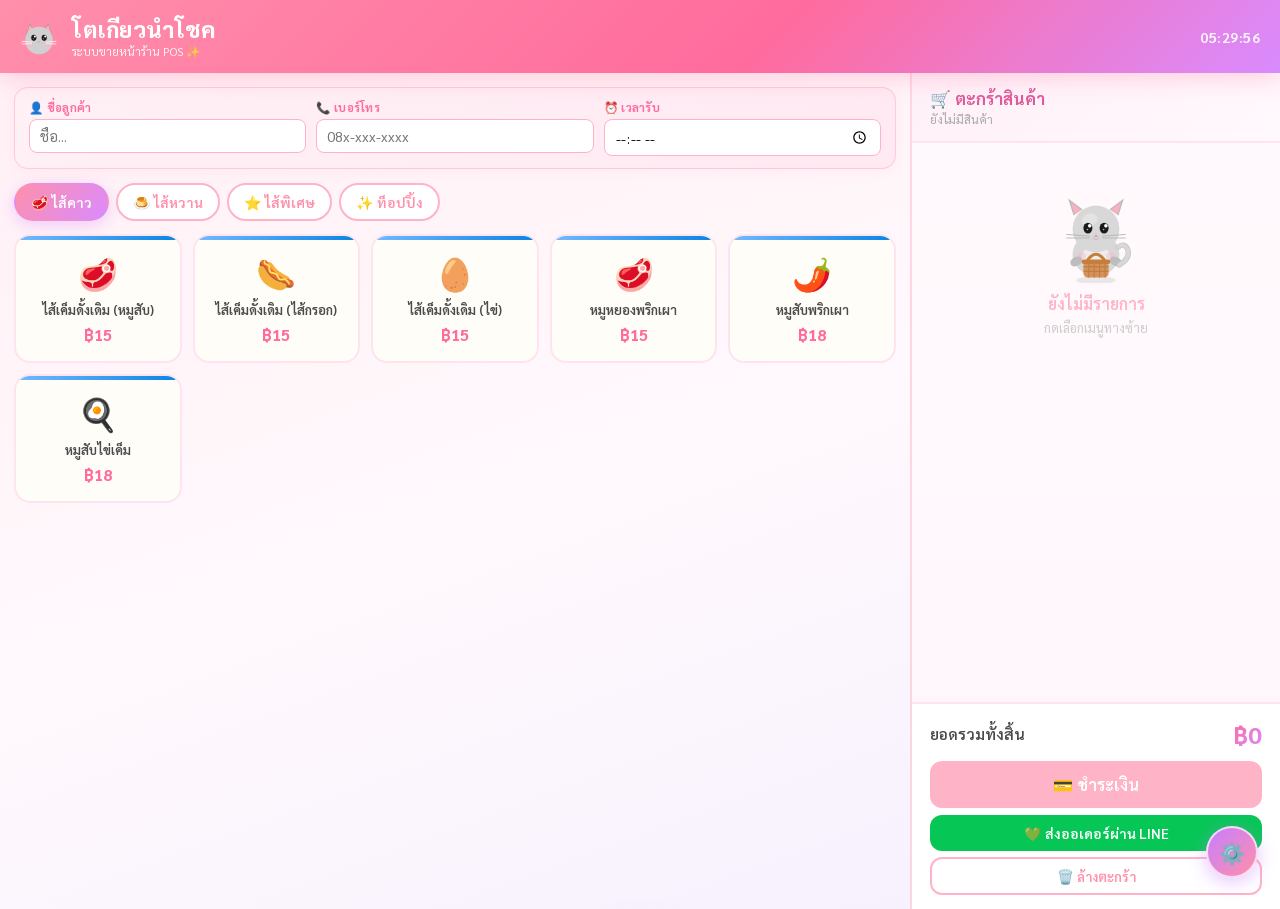
==== Pos Tokyo numchok/index.html @ 5941e750 "Add files via upload" ====
<!DOCTYPE html>
<html lang="th">
<head>
  <meta charset="UTF-8">
  <meta name="viewport" content="width=device-width, initial-scale=1.0">
  <title>โตเกียวนำโชค — หน้าขาย</title>
  <link rel="stylesheet" href="style.css">
  <style>
    /* ── POS-page extras ─────────────────────────── */
    body {
      background: linear-gradient(160deg,#FFF0F5 0%,#FFF8FC 50%,#F5F0FF 100%);
    }

    /* Header gradient */
    .header {
      background: linear-gradient(135deg,#FF8FAB 0%,#FF6B9D 60%,#D98BFF 100%);
      box-shadow: 0 4px 24px rgba(255,107,157,0.3);
    }

    /* Customer info card */
    .customer-info {
      background: linear-gradient(135deg,rgba(255,240,245,0.95),rgba(255,232,242,0.95));
      border: 1.5px solid rgba(255,179,198,0.6);
      box-shadow: 0 2px 14px rgba(255,143,171,0.1);
    }

    /* Category tabs */
    .tab-btn.active {
      background: linear-gradient(135deg,#FF8FAB,#D98BFF);
      box-shadow: 0 4px 16px rgba(217,139,255,0.4);
    }

    /* Menu card — uniform warm cream white */
    .menu-card { background: #FEFDF8 !important; }

    .menu-card:hover {
      box-shadow: 0 10px 32px rgba(255,107,157,0.22), 0 2px 8px rgba(217,139,255,0.15);
    }

    /* Glow pulse on card click — enhanced */
    @keyframes card-glow {
      0%   { box-shadow: 0 0 0 0 rgba(255,107,157,0.8), 0 0 0 0 rgba(217,139,255,0.5); transform:scale(1); }
      35%  { box-shadow: 0 0 0 10px rgba(255,107,157,0.2), 0 0 0 18px rgba(217,139,255,0.1); transform:scale(0.95); }
      70%  { box-shadow: 0 0 0 18px rgba(255,107,157,0), 0 0 0 28px rgba(217,139,255,0); transform:scale(1.02); }
      100% { box-shadow: 0 0 0 0 rgba(0,0,0,0); transform:scale(1); }
    }
    .menu-card.pulse { animation: card-glow 0.5s cubic-bezier(0.36,0.07,0.19,0.97); }

    /* Cart section */
    .cart-section {
      background: linear-gradient(180deg,#FFFAFD 0%,#FFF5FA 100%);
      border-left: 2px solid rgba(255,179,198,0.5);
    }
    .cart-header {
      background: linear-gradient(135deg,rgba(255,240,248,0.95),rgba(255,248,252,0.95));
    }
    .cart-header h2 { color: #E05A9A; }

    /* Cart items */
    .cart-item {
      background: linear-gradient(135deg,#FFFAFD,#FFF5FA);
      border-color: rgba(255,179,198,0.5);
      transition: transform 0.15s, box-shadow 0.15s;
    }
    .cart-item:hover {
      transform: translateX(3px);
      box-shadow: -3px 0 12px rgba(255,107,157,0.15);
    }

    /* Checkout button */
    .btn-checkout {
      background: linear-gradient(135deg,#FF8FAB,#FF6B9D,#D98BFF);
      background-size: 200% 200%;
      animation: gradient-shift 3s ease infinite;
    }
    @keyframes gradient-shift {
      0%,100% { background-position:0% 50%; }
      50%      { background-position:100% 50%; }
    }
    .btn-checkout:hover { animation: none; background: linear-gradient(135deg,#FF6B9D,#D98BFF); }

    /* Admin button — cute floating corner */
    .admin-corner-btn {
      position: fixed;
      bottom: 22px;
      right: 22px;
      width: 52px;
      height: 52px;
      border-radius: 50%;
      background: linear-gradient(135deg,#C77DFF,#FF8FAB);
      border: 2px solid rgba(255,255,255,0.7);
      color: white;
      font-size: 1.3rem;
      display: flex; align-items: center; justify-content: center;
      cursor: pointer;
      box-shadow: 0 4px 18px rgba(199,125,255,0.45);
      z-index: 300;
      text-decoration: none;
      transition: transform 0.2s, box-shadow 0.2s;
      animation: float-btn 3s ease-in-out infinite;
    }
    @keyframes float-btn {
      0%,100% { transform:translateY(0) scale(1); }
      50%      { transform:translateY(-5px) scale(1.04); }
    }
    .admin-corner-btn:hover {
      animation: none;
      transform: scale(1.15);
      box-shadow: 0 8px 28px rgba(199,125,255,0.6);
    }
    /* pulse ring on hover */
    .admin-corner-btn::after {
      content:'';
      position:absolute;
      inset:-4px;
      border-radius:50%;
      border:2px solid rgba(199,125,255,0.5);
      animation: ring-spin 2s linear infinite;
      opacity:0;
      transition:opacity 0.2s;
    }
    .admin-corner-btn:hover::after { opacity:1; }
    @keyframes ring-spin {
      from { transform:rotate(0deg) scale(1); opacity:0.7; }
      to   { transform:rotate(360deg) scale(1.15); opacity:0; }
    }

    /* Tooltip on admin btn */
    .admin-corner-btn .tooltip {
      position:absolute;
      right:60px;
      background:rgba(60,20,80,0.85);
      color:#fff;
      font-size:0.75rem;
      font-weight:600;
      padding:5px 11px;
      border-radius:10px;
      white-space:nowrap;
      opacity:0;
      pointer-events:none;
      transition:opacity 0.2s;
      font-family:'Sarabun',sans-serif;
    }
    .admin-corner-btn:hover .tooltip { opacity:1; }

    /* Qty btn pulse */
    @keyframes qty-pop {
      0%   { transform:scale(1); }
      40%  { transform:scale(1.3); box-shadow:0 0 0 6px rgba(255,107,157,0.25); }
      100% { transform:scale(1); box-shadow:none; }
    }
    .qty-btn:active { animation:qty-pop 0.3s ease; }

    /* Cart total glow */
    .cart-total-amount {
      background: linear-gradient(135deg,#FF6B9D,#D98BFF);
      -webkit-background-clip: text;
      -webkit-text-fill-color: transparent;
      background-clip: text;
    }

    /* Modal box enhanced */
    .modal-box {
      border: 1.5px solid rgba(255,179,198,0.4);
      box-shadow: 0 24px 80px rgba(255,107,157,0.2), 0 8px 24px rgba(217,139,255,0.15);
    }

    /* Toast enhanced */
    .toast {
      background: linear-gradient(135deg,#FF8FAB,#D98BFF);
      box-shadow: 0 8px 32px rgba(217,139,255,0.5);
    }

    /* Chip hover sparkle */
    .chip:hover { background: linear-gradient(135deg,#FFE4EF,#F0E0FF); }
    .chip.selected { background: linear-gradient(135deg,#FF8FAB,#D98BFF); }

    /* Scrollbar */
    ::-webkit-scrollbar-thumb { background: linear-gradient(180deg,#FFB3C6,#D4A0FF); }

    /* Section label decoration */
    .option-group-label { color: #C088D4; }
  </style>
</head>
<body>

<!-- ========== HEADER ========== -->
<header class="header">
  <div style="display:flex;align-items:center">
    <span class="header-logo" style="animation:spin-logo 8s linear infinite;display:inline-block;line-height:0"><svg viewBox="0 0 44 44" width="38" height="38" xmlns="http://www.w3.org/2000/svg"><polygon points="7,20 11,6 18,16" fill="#9E9E9E"/><polygon points="8,19 11,8 17,15" fill="#FFAEC0"/><polygon points="37,20 33,6 26,16" fill="#9E9E9E"/><polygon points="36,19 33,8 27,15" fill="#FFAEC0"/><circle cx="22" cy="26" r="16" fill="#D0D0D0"/><ellipse cx="11" cy="30" rx="4" ry="2.8" fill="#FFAEC0" opacity="0.6"/><ellipse cx="33" cy="30" rx="4" ry="2.8" fill="#FFAEC0" opacity="0.6"/><ellipse cx="16" cy="23" rx="3" ry="3.5" fill="#1A1A1A"/><circle cx="17.2" cy="21.5" r="1.2" fill="white"/><circle cx="15.5" cy="24" r="0.5" fill="white"/><ellipse cx="28" cy="23" rx="3" ry="3.5" fill="#1A1A1A"/><circle cx="29.2" cy="21.5" r="1.2" fill="white"/><circle cx="27.5" cy="24" r="0.5" fill="white"/><path d="M20.5,27 L22,29 L23.5,27 Z" fill="#FF8FAB"/><path d="M20,29.2 Q22,31.5 24,29.2" stroke="#ccc" stroke-width="0.9" fill="none" stroke-linecap="round"/><line x1="2" y1="27" x2="14" y2="28" stroke="rgba(255,255,255,0.85)" stroke-width="1"/><line x1="2" y1="30" x2="14" y2="30" stroke="rgba(255,255,255,0.85)" stroke-width="1"/><line x1="30" y1="28" x2="42" y2="27" stroke="rgba(255,255,255,0.85)" stroke-width="1"/><line x1="30" y1="30" x2="42" y2="30" stroke="rgba(255,255,255,0.85)" stroke-width="1"/></svg></span>
    <div style="margin-left:4px">
      <h1>โตเกียวนำโชค</h1>
      <div class="header-sub">ระบบขายหน้าร้าน POS ✨</div>
    </div>
  </div>
  <div id="clockDisplay" style="font-size:0.88rem;font-weight:700;opacity:0.92;letter-spacing:0.5px"></div>
</header>

<style>
@keyframes spin-logo{from{transform:rotate(0deg)}to{transform:rotate(360deg)}}
</style>

<!-- ========== MAIN LAYOUT ========== -->
<div class="pos-container">

  <!-- LEFT: MENU -->
  <div class="menu-section">

    <!-- ข้อมูลลูกค้า -->
    <div class="customer-info">
      <div class="info-field">
        <label>👤 ชื่อลูกค้า</label>
        <input type="text" id="custName" placeholder="ชื่อ...">
      </div>
      <div class="info-field">
        <label>📞 เบอร์โทร</label>
        <input type="tel" id="custPhone" placeholder="08x-xxx-xxxx">
      </div>
      <div class="info-field">
        <label>⏰ เวลารับ</label>
        <input type="time" id="custTime">
      </div>
    </div>

    <!-- แท็บหมวดหมู่ -->
    <div class="category-tabs">
      <button class="tab-btn active" onclick="switchCat(this,'savory')">🥩 ไส้คาว</button>
      <button class="tab-btn"       onclick="switchCat(this,'sweet')">🍮 ไส้หวาน</button>
      <button class="tab-btn"       onclick="switchCat(this,'special')">⭐ ไส้พิเศษ</button>
      <button class="tab-btn"       onclick="switchCat(this,'topping')">✨ ท็อปปิ้ง</button>
    </div>

    <!-- กริดเมนู -->
    <div class="menu-grid" id="menuGrid"></div>
  </div>

  <!-- RIGHT: CART -->
  <div class="cart-section">
    <div class="cart-header">
      <h2>🛒 ตะกร้าสินค้า</h2>
      <div class="cart-count" id="cartCount">ยังไม่มีสินค้า</div>
    </div>
    <div class="cart-items" id="cartItems">
      <div class="empty-cart">
        <div class="empty-cart-icon" style="animation:bounce-empty 2s ease-in-out infinite;line-height:0;display:inline-block"><svg viewBox="0 0 90 100" width="82" height="90" xmlns="http://www.w3.org/2000/svg"><ellipse cx="45" cy="97" rx="22" ry="4.5" fill="rgba(0,0,0,0.08)"/><ellipse cx="45" cy="68" rx="26" ry="24" fill="#D8D8D8"/><ellipse cx="45" cy="72" rx="16" ry="14" fill="#EDEDED"/><ellipse cx="29" cy="70" rx="5" ry="3.5" fill="#FFB3C6" opacity="0.45"/><ellipse cx="61" cy="70" rx="5" ry="3.5" fill="#FFB3C6" opacity="0.45"/><circle cx="45" cy="40" r="26" fill="#D8D8D8"/><ellipse cx="38" cy="30" rx="9" ry="7" fill="rgba(255,255,255,0.28)" transform="rotate(-20 38 30)"/><polygon points="20,25 14,6 30,18" fill="#BDBDBD"/><polygon points="21,23 17,10 28,19" fill="#FFAEC0"/><polygon points="70,25 76,6 60,18" fill="#BDBDBD"/><polygon points="69,23 73,10 62,19" fill="#FFAEC0"/><ellipse cx="36" cy="39" rx="5" ry="6" fill="#1A1A1A"/><ellipse cx="54" cy="39" rx="5" ry="6" fill="#1A1A1A"/><circle cx="38" cy="36.5" r="2" fill="white"/><circle cx="56" cy="36.5" r="2" fill="white"/><circle cx="35.5" cy="40.5" r="0.9" fill="rgba(255,255,255,0.7)"/><circle cx="53.5" cy="40.5" r="0.9" fill="rgba(255,255,255,0.7)"/><polygon points="45,46 42.5,49 47.5,49" fill="#FF8FAB"/><path d="M42,50 Q45,53.5 48,50" stroke="#BDBDBD" stroke-width="1.2" fill="none" stroke-linecap="round"/><line x1="12" y1="46" x2="38" y2="48" stroke="rgba(180,180,180,0.9)" stroke-width="1.1"/><line x1="12" y1="50" x2="38" y2="50" stroke="rgba(180,180,180,0.9)" stroke-width="1.1"/><line x1="78" y1="46" x2="52" y2="48" stroke="rgba(180,180,180,0.9)" stroke-width="1.1"/><line x1="78" y1="50" x2="52" y2="50" stroke="rgba(180,180,180,0.9)" stroke-width="1.1"/><ellipse cx="23" cy="76" rx="7" ry="5" fill="#BDBDBD" transform="rotate(-30 23 76)"/><ellipse cx="67" cy="76" rx="7" ry="5" fill="#BDBDBD" transform="rotate(30 67 76)"/><rect x="31" y="76" width="28" height="18" rx="5" fill="#D4915A"/><line x1="31" y1="82" x2="59" y2="82" stroke="#BF7A3E" stroke-width="1.2"/><line x1="31" y1="87" x2="59" y2="87" stroke="#BF7A3E" stroke-width="1.2"/><line x1="37" y1="76" x2="37" y2="94" stroke="#BF7A3E" stroke-width="1"/><line x1="43" y1="76" x2="43" y2="94" stroke="#BF7A3E" stroke-width="1"/><line x1="49" y1="76" x2="49" y2="94" stroke="#BF7A3E" stroke-width="1"/><line x1="55" y1="76" x2="55" y2="94" stroke="#BF7A3E" stroke-width="1"/><rect x="29" y="74" width="32" height="5" rx="2.5" fill="#C4803A"/><path d="M36,74 Q45,62 54,74" stroke="#C4803A" stroke-width="3.5" fill="none" stroke-linecap="round"/><path d="M71,80 Q84,72 80,62 Q76,55 70,60" stroke="#C8C8C8" stroke-width="6" fill="none" stroke-linecap="round"/><path d="M71,80 Q84,72 80,62 Q76,55 70,60" stroke="#D8D8D8" stroke-width="4" fill="none" stroke-linecap="round"/></svg></div>
        <div style="font-weight:600">ยังไม่มีรายการ</div>
        <div style="font-size:0.8rem;margin-top:5px;color:#ccc">กดเลือกเมนูทางซ้าย</div>
      </div>
    </div>
    <div class="cart-footer">
      <div class="cart-total">
        <span class="cart-total-label">ยอดรวมทั้งสิ้น</span>
        <span class="cart-total-amount" id="cartTotal">฿0</span>
      </div>
      <button class="btn-checkout" id="btnCheckout" onclick="openCheckout()" disabled>
        💳 ชำระเงิน
      </button>
      <button class="btn-line" onclick="sendLine()">💚 ส่งออเดอร์ผ่าน LINE</button>
      <button class="btn-clear" onclick="clearCart()">🗑️ ล้างตะกร้า</button>
    </div>
  </div>
</div>

<style>
@keyframes bounce-empty{0%,100%{transform:translateY(0)}50%{transform:translateY(-8px)}}
</style>

<!-- ========== ปุ่ม Admin มุมขวาล่าง ========== -->
<a href="login.html" class="admin-corner-btn" title="เข้าสู่ระบบผู้ดูแล">
  <span class="tooltip">⚙️ Admin</span>
  ⚙️
</a>

<!-- ========== MODAL: ตัวเลือกเมนู ========== -->
<div class="modal-overlay" id="itemModal" style="display:none" onclick="if(event.target===this)closeItemModal()">
  <div class="modal-box">
    <div class="modal-title" id="mTitle">เลือกตัวเลือก</div>
    <div class="modal-price-tag" id="mBasePrice" style="background:linear-gradient(135deg,#FF6B9D,#D98BFF);-webkit-background-clip:text;-webkit-text-fill-color:transparent;background-clip:text">฿0</div>

    <div id="mSpecific"></div>

    <hr class="modal-divider">

    <!-- ท็อปปิ้ง -->
    <div class="option-group">
      <div class="option-group-label">✨ เพิ่มท็อปปิ้ง (+ราคา)</div>
      <div class="option-chips" id="mToppings"></div>
    </div>

    <hr class="modal-divider">

    <!-- ซอส -->
    <div class="option-group">
      <div class="option-group-label">🍶 ซอส</div>
      <div class="option-chips">
        <button class="chip" id="sc_none"      onclick="setSauce('none')">ไม่ใส่ซอส</button>
        <button class="chip" id="sc_พริก"      onclick="toggleSauce('พริก')">🌶️ พริก</button>
        <button class="chip" id="sc_มะเขือเทศ" onclick="toggleSauce('มะเขือเทศ')">🍅 มะเขือเทศ</button>
        <button class="chip" id="sc_มายองเนส"  onclick="toggleSauce('มายองเนส')">🥚 มายองเนส</button>
      </div>
    </div>

    <hr class="modal-divider">

    <!-- พริกไทย -->
    <div class="option-group">
      <div class="option-group-label">🌶️ พริกไทย</div>
      <div class="option-chips">
        <button class="chip selected" id="pp_0" onclick="setPepper(0)">ไม่ใส่</button>
        <button class="chip" id="pp_1" onclick="setPepper(1)">เผ็ดน้อย 🐣</button>
        <button class="chip" id="pp_2" onclick="setPepper(2)">ปกติ ชิวๆ 😎</button>
        <button class="chip" id="pp_3" onclick="setPepper(3)">เผ็ดมาก 🔥</button>
      </div>
    </div>

    <hr class="modal-divider">

    <!-- ซอสแม็กกี้ -->
    <div class="option-group">
      <div class="option-group-label">🧂 ซอสแม็กกี้</div>
      <div class="option-chips">
        <button class="chip selected" id="mg_0" onclick="setMaggi(0)">ไม่ใส่</button>
        <button class="chip" id="mg_1" onclick="setMaggi(1)">กรุ๊บกริ๊บ 🤏</button>
        <button class="chip" id="mg_2" onclick="setMaggi(2)">ปกติดั้งเดิม 👍</button>
        <button class="chip" id="mg_3" onclick="setMaggi(3)">เค็มสุดขีด 💀</button>
      </div>
    </div>

    <hr class="modal-divider">

    <!-- จำนวน -->
    <div class="option-group">
      <div class="option-group-label" id="mQtyLabel">📦 จำนวน</div>
      <div class="modal-qty-row">
        <button class="modal-qty-btn" onclick="changeQty(-1)">−</button>
        <span class="modal-qty-num" id="mQty">1</span>
        <button class="modal-qty-btn" onclick="changeQty(1)">+</button>
      </div>
    </div>

    <div class="modal-subtotal">รวม: <span id="mSubtotal">฿0</span></div>

    <button class="btn-modal-add" onclick="confirmAdd()">🛒 เพิ่มลงตะกร้า</button>
    <button class="btn-modal-cancel" onclick="closeItemModal()">ยกเลิก</button>
  </div>
</div>

<!-- ========== MODAL: ชำระเงิน ========== -->
<div class="modal-overlay" id="checkoutModal" style="display:none" onclick="if(event.target===this)closeCheckout()">
  <div class="modal-box">
    <div class="modal-title">💳 ชำระเงิน</div>
    <div class="checkout-summary" id="ckSummary"></div>
    <div class="checkout-total-row">
      <span>ยอดรวมทั้งสิ้น</span>
      <span id="ckTotal" style="background:linear-gradient(135deg,#FF6B9D,#D98BFF);-webkit-background-clip:text;-webkit-text-fill-color:transparent;background-clip:text">฿0</span>
    </div>
    <div class="payment-group">
      <label>รับเงินมา (บาท)</label>
      <input class="payment-input" type="number" id="payAmt" placeholder="0.00" oninput="calcChange()" min="0" step="1">
    </div>
    <div class="change-box" id="changeBox" style="display:none">
      <div class="change-label">เงินทอน</div>
      <div class="change-amount" id="changeAmt">฿0</div>
    </div>
    <button class="btn-modal-add" onclick="confirmPay()">✅ ยืนยันชำระเงิน</button>
    <button class="btn-modal-cancel" onclick="closeCheckout()">ยกเลิก</button>
  </div>
</div>

<!-- ========== MODAL: ใบเสร็จ ========== -->
<div class="modal-overlay" id="receiptModal" style="display:none">
  <div class="modal-box">
    <div class="modal-title">🧾 ใบเสร็จรับเงิน</div>
    <div class="receipt" id="receiptBody"></div>
    <button class="btn-modal-add" onclick="closeReceipt()" style="margin-top:16px">✅ เสร็จสิ้น (เปิดออเดอร์ใหม่)</button>
  </div>
</div>

<!-- TOAST -->
<div class="toast" id="toast"></div>

<!-- ========== JAVASCRIPT ========== -->
<script>
// ─── DATA ─────────────────────────────────────────────────────────────────────
const DEFAULT_MENU = [
  {id:'s1',  name:'ไส้เค็มดั้งเดิม (หมูสับ)',        price:15, cat:'savory',  emoji:'🥩'},
  {id:'s2',  name:'ไส้เค็มดั้งเดิม (ไส้กรอก)',       price:15, cat:'savory',  emoji:'🌭'},
  {id:'s3',  name:'ไส้เค็มดั้งเดิม (ไข่)',            price:15, cat:'savory',  emoji:'🥚'},
  {id:'s4',  name:'หมูหยองพริกเผา',                   price:15, cat:'savory',  emoji:'🥩'},
  {id:'s5',  name:'หมูสับพริกเผา',                    price:18, cat:'savory',  emoji:'🌶️'},
  {id:'s6',  name:'หมูสับไข่เค็ม',                    price:18, cat:'savory',  emoji:'🍳'},
  {id:'sw1', name:'ครีมคัสตาร์ด',                     price:15, cat:'sweet',   emoji:'🍮'},
  {id:'sw2', name:'สังขยาใบเตย',                      price:15, cat:'sweet',   emoji:'🟢'},
  {id:'sw3', name:'ชาไทย',                            price:15, cat:'sweet',   emoji:'🧡'},
  {id:'sw4', name:'ชาเขียว',                          price:15, cat:'sweet',   emoji:'🍵'},
  {id:'sw5', name:'เผือก',                            price:15, cat:'sweet',   emoji:'💜'},
  {id:'sw6', name:'ฝอยทอง (เพชรบุรี)',                price:15, cat:'sweet',   emoji:'✨'},
  {id:'sw7', name:'แป้งหยอด (มินิแพนเค้ก)',           price:2,  cat:'sweet',   emoji:'🥞', opt:'milk', perUnit:true, unit:'ชิ้น'},
  {id:'sw8', name:'เนยนม (1ชุด 3แผ่น)',               price:20, cat:'sweet',   emoji:'🧈'},
  {id:'sw9', name:'เนยกระเทียม (1ชุด 3แผ่น)',        price:20, cat:'sweet',   emoji:'🧄'},
  {id:'sp1', name:'นูเทลล่า',                         price:18, cat:'special', emoji:'🍫', opt:'choco'},
  {id:'sp2', name:'นูเทลล่า+กล้วยหอม',               price:23, cat:'special', emoji:'🍌', opt:'choco'},
  {id:'sp3', name:'นูเทลล่า+มาร์เมลโลว์ (เบิร์นไฟ)', price:28, cat:'special', emoji:'🔥', opt:'choco'},
  {id:'sp4', name:'ปูอัด+ซอสไข่กุ้ง',                price:25, cat:'special', emoji:'🦀'},
  {id:'sp5', name:'ปูอัด+แฮม+ซอสไข่กุ้ง',            price:30, cat:'special', emoji:'🦀'},
  {id:'sp6', name:'แฮมชีส',                           price:25, cat:'special', emoji:'🧀', opt:'sauce_opt'},
  {id:'sp7', name:'พิซซ่า',                           price:30, cat:'special', emoji:'🍕', opt:'sauce_opt'},
  {id:'sp8', name:'ผักโขม',                           price:20, cat:'special', emoji:'🥬'},
  {id:'sp9', name:'ผักโขม+ปูอัด+แฮม',                price:30, cat:'special', emoji:'🥬'},
  {id:'sp10',name:'ผักโขม+ชีส (เบิร์นไฟ)',            price:30, cat:'special', emoji:'🔥'},
];

const DEFAULT_TOPPINGS = [
  {id:'t1', name:'ข้าวโพด',             price:5,  emoji:'🌽'},
  {id:'t2', name:'ฝอยทอง',              price:5,  emoji:'✨'},
  {id:'t3', name:'เยลลี่',              price:5,  emoji:'🍬'},
  {id:'t4', name:'ถั่วแดง',             price:10, emoji:'🫘'},
  {id:'t5', name:'อัลมอนด์',           price:10, emoji:'🌰'},
  {id:'t6', name:'เม็ดมะม่วงหินพานต์', price:10, emoji:'🥜'},
];
let TOPPINGS = [];
function loadToppings() {
  const raw = localStorage.getItem('tokyo_toppings');
  TOPPINGS = raw ? JSON.parse(raw) : [...DEFAULT_TOPPINGS];
  if (!raw) localStorage.setItem('tokyo_toppings', JSON.stringify(TOPPINGS));
}

const PEPPER_LABELS = ['ไม่ใส่','เผ็ดน้อย เบบี๋','ปกติ ชิวๆ','เผ็ดมากฉุนขึ้นจมูก'];
const MAGGI_LABELS  = ['ไม่ใส่','เล็กน้อย กรุ๊บกริ๊บ','ปกติดั้งเดิม','เค็มสุดขีด'];

// ─── STATE ────────────────────────────────────────────────────────────────────
let menuItems  = [];
let cart       = [];
let currentCat = 'savory';
let M          = {};

// ─── STORAGE ─────────────────────────────────────────────────────────────────
function loadMenu() {
  const raw = localStorage.getItem('tokyo_menu');
  menuItems = raw ? JSON.parse(raw) : [...DEFAULT_MENU];
  if (!raw) localStorage.setItem('tokyo_menu', JSON.stringify(menuItems));
}
function getSales()     { return JSON.parse(localStorage.getItem('tokyo_sales') || '[]'); }
function pushSale(sale) { const s = getSales(); s.push(sale); localStorage.setItem('tokyo_sales', JSON.stringify(s)); }

// ─── CLOCK ────────────────────────────────────────────────────────────────────
function updateClock() {
  const now = new Date();
  document.getElementById('clockDisplay').textContent =
    now.toLocaleTimeString('th-TH', {hour:'2-digit', minute:'2-digit', second:'2-digit'});
}
setInterval(updateClock, 1000);
updateClock();

// ─── CATEGORY ────────────────────────────────────────────────────────────────
function switchCat(btn, cat) {
  document.querySelectorAll('.tab-btn').forEach(b => b.classList.remove('active'));
  btn.classList.add('active');
  currentCat = cat;
  renderMenu();
}

// ─── RENDER MENU ─────────────────────────────────────────────────────────────
function renderMenu() {
  const grid = document.getElementById('menuGrid');

  if (currentCat === 'topping') {
    grid.innerHTML = TOPPINGS.map(t => `
      <div class="menu-card topping" onclick="addToppingQuick('${t.id}',this)">
        <span class="card-emoji">${t.emoji}</span>
        <div class="card-name">${t.name}</div>
        <div class="card-price">+฿${t.price}</div>
      </div>`).join('');
    return;
  }

  const items = menuItems.filter(m => m.cat === currentCat);
  grid.innerHTML = items.length
    ? items.map(item => `
      <div class="menu-card ${item.cat}" onclick="openModal('${item.id}',this)">
        <span class="card-emoji">${item.emoji||'🍡'}</span>
        <div class="card-name">${item.name}</div>
        <div class="card-price">฿${item.price}${item.unit?'/'+item.unit:''}</div>
        ${item.opt?'<div class="card-hint">มีตัวเลือก ▼</div>':''}
      </div>`).join('')
    : '<div style="color:#ccc;text-align:center;padding:30px;grid-column:1/-1">ไม่มีเมนูในหมวดนี้</div>';
}

// ─── MODAL ───────────────────────────────────────────────────────────────────
function openModal(id, card) {
  const item = menuItems.find(m => m.id === id);
  if (!item) return;

  card.classList.add('pulse');
  setTimeout(() => card.classList.remove('pulse'), 500);

  M = { item, qty:1, specific:null, toppings:[], sauces:[], noSauce:false, pepper:0, maggi:0 };

  document.getElementById('mTitle').textContent     = item.emoji + ' ' + item.name;
  document.getElementById('mBasePrice').textContent = '฿' + item.price + (item.unit?'/'+item.unit:'');
  document.getElementById('mQtyLabel').textContent  = '📦 จำนวน' + (item.unit?' ('+item.unit+')':'');
  document.getElementById('mQty').textContent       = '1';

  buildSpecific(item);

  document.getElementById('mToppings').innerHTML = TOPPINGS.map(t =>
    `<button class="chip topping-chip" id="tp_${t.id}" onclick="toggleTopping('${t.id}')">
      ${t.emoji} ${t.name} +฿${t.price}
    </button>`).join('');

  ['sc_none','sc_พริก','sc_มะเขือเทศ','sc_มายองเนส'].forEach(id => {
    const el = document.getElementById(id); if (el) el.classList.remove('selected');
  });
  for (let i = 0; i <= 3; i++) {
    const pp = document.getElementById('pp_'+i);
    const mg = document.getElementById('mg_'+i);
    if (pp) pp.classList.toggle('selected', i === 0);
    if (mg) mg.classList.toggle('selected', i === 0);
  }

  updateSubtotal();
  document.getElementById('itemModal').style.display = 'flex';
}

function buildSpecific(item) {
  const el = document.getElementById('mSpecific');
  if (!item.opt) { el.innerHTML = ''; return; }
  let html = '<div class="option-group">';
  if (item.opt === 'milk') {
    html += '<div class="option-group-label">🥛 เลือกแบบราด</div><div class="option-chips">';
    html += chip('sp_a','ราดนม 🥛',"setSpecific('ราดนม')",true);
    html += chip('sp_b','ไม่ราดนม',"setSpecific('ไม่ราดนม')",false);
    M.specific = 'ราดนม';
  } else if (item.opt === 'choco') {
    html += '<div class="option-group-label">🍫 เลือกราด</div><div class="option-chips">';
    html += chip('sp_a','ราดนม 🥛',"setSpecific('ราดนม')",true);
    html += chip('sp_b','ราดช็อคโกแลต 🍫',"setSpecific('ราดช็อคโกแลต')",false);
    M.specific = 'ราดนม';
  } else if (item.opt === 'sauce_opt') {
    html += '<div class="option-group-label">🍶 ซอสสำหรับเมนูนี้</div><div class="option-chips">';
    html += chip('sp_a','ใส่ซอส',"setSpecific('ใส่ซอส')",true);
    html += chip('sp_b','ไม่ใส่ซอส',"setSpecific('ไม่ใส่ซอส')",false);
    M.specific = 'ใส่ซอส';
  }
  html += '</div></div><hr class="modal-divider">';
  el.innerHTML = html;
}

function chip(id, label, onclick, active) {
  return `<button class="chip${active?' selected':''}" id="${id}" onclick="${onclick}">${label}</button>`;
}

function setSpecific(val) {
  M.specific = val;
  document.querySelectorAll('[id^="sp_"]').forEach(b => b.classList.remove('selected'));
  event.target.classList.add('selected');
  updateSubtotal();
}
function toggleTopping(tid) {
  const idx = M.toppings.indexOf(tid);
  if (idx > -1) { M.toppings.splice(idx,1); document.getElementById('tp_'+tid).classList.remove('selected'); }
  else          { M.toppings.push(tid);      document.getElementById('tp_'+tid).classList.add('selected'); }
  updateSubtotal();
}
function setSauce(val) {
  if (val === 'none') {
    M.noSauce = true; M.sauces = [];
    document.getElementById('sc_none').classList.add('selected');
    ['พริก','มะเขือเทศ','มายองเนส'].forEach(s => document.getElementById('sc_'+s).classList.remove('selected'));
  }
}
function toggleSauce(s) {
  M.noSauce = false;
  document.getElementById('sc_none').classList.remove('selected');
  const idx = M.sauces.indexOf(s);
  if (idx > -1) { M.sauces.splice(idx,1); document.getElementById('sc_'+s).classList.remove('selected'); }
  else          { M.sauces.push(s);       document.getElementById('sc_'+s).classList.add('selected'); }
}
function setPepper(level) {
  M.pepper = level;
  for (let i = 0; i <= 3; i++) document.getElementById('pp_'+i).classList.toggle('selected', i === level);
}
function setMaggi(level) {
  M.maggi = level;
  for (let i = 0; i <= 3; i++) document.getElementById('mg_'+i).classList.toggle('selected', i === level);
}
function changeQty(d) {
  M.qty = Math.max(1, M.qty + d);
  document.getElementById('mQty').textContent = M.qty;
  updateSubtotal();
}
function updateSubtotal() {
  if (!M.item) return;
  let price = M.item.price;
  M.toppings.forEach(tid => { const t = TOPPINGS.find(x => x.id === tid); if (t) price += t.price; });
  document.getElementById('mSubtotal').textContent = '฿' + (price * M.qty);
}
function closeItemModal() { document.getElementById('itemModal').style.display = 'none'; }

// ─── ADD TO CART ──────────────────────────────────────────────────────────────
function confirmAdd() {
  const item = M.item;
  let unitPrice = item.price;
  const toppingList = M.toppings.map(tid => {
    const t = TOPPINGS.find(x => x.id === tid);
    unitPrice += t ? t.price : 0;
    return t ? t.emoji + t.name : '';
  }).filter(Boolean);

  const parts = [];
  if (M.specific)           parts.push(M.specific);
  if (M.noSauce)            parts.push('ไม่ใส่ซอส');
  else if (M.sauces.length) parts.push('ซอส: ' + M.sauces.join(', '));
  if (M.pepper)             parts.push('พริกไทย: ' + PEPPER_LABELS[M.pepper]);
  if (M.maggi)              parts.push('แม็กกี้: ' + MAGGI_LABELS[M.maggi]);
  if (toppingList.length)   parts.push('ท็อปปิ้ง: ' + toppingList.join(', '));

  cart.push({
    uid: Date.now() + Math.random(),
    id: item.id, name: item.name, emoji: item.emoji||'🍡',
    unitPrice, qty: M.qty, totalPrice: unitPrice * M.qty,
    opts: parts.join(' | '),
  });

  renderCart();
  closeItemModal();
  toast('เพิ่ม ' + item.name + ' แล้ว 🎉');
}

function addToppingQuick(tid, card) {
  card.classList.add('pulse');
  setTimeout(() => card.classList.remove('pulse'), 500);
  const t = TOPPINGS.find(x => x.id === tid);
  if (!t) return;
  cart.push({ uid:Date.now()+Math.random(), id:t.id, name:t.name+' (ท็อปปิ้ง)', emoji:t.emoji, unitPrice:t.price, qty:1, totalPrice:t.price, opts:'' });
  renderCart();
  toast('เพิ่ม ' + t.name + ' ✨');
}

// ─── RENDER CART ──────────────────────────────────────────────────────────────
function renderCart() {
  const el    = document.getElementById('cartItems');
  const total = cart.reduce((s,x) => s + x.totalPrice, 0);
  const count = cart.reduce((s,x) => s + x.qty, 0);

  document.getElementById('cartTotal').textContent  = '฿' + total;
  document.getElementById('cartCount').textContent  = count ? count + ' รายการ' : 'ยังไม่มีสินค้า';
  document.getElementById('btnCheckout').disabled   = cart.length === 0;

  if (!cart.length) {
    el.innerHTML = `<div class="empty-cart"><div class="empty-cart-icon" style="animation:bounce-empty 2s ease-in-out infinite;line-height:0;display:inline-block"><svg viewBox="0 0 90 100" width="82" height="90" xmlns="http://www.w3.org/2000/svg"><ellipse cx="45" cy="97" rx="22" ry="4.5" fill="rgba(0,0,0,0.08)"/><ellipse cx="45" cy="68" rx="26" ry="24" fill="#D8D8D8"/><ellipse cx="45" cy="72" rx="16" ry="14" fill="#EDEDED"/><ellipse cx="29" cy="70" rx="5" ry="3.5" fill="#FFB3C6" opacity="0.45"/><ellipse cx="61" cy="70" rx="5" ry="3.5" fill="#FFB3C6" opacity="0.45"/><circle cx="45" cy="40" r="26" fill="#D8D8D8"/><ellipse cx="38" cy="30" rx="9" ry="7" fill="rgba(255,255,255,0.28)" transform="rotate(-20 38 30)"/><polygon points="20,25 14,6 30,18" fill="#BDBDBD"/><polygon points="21,23 17,10 28,19" fill="#FFAEC0"/><polygon points="70,25 76,6 60,18" fill="#BDBDBD"/><polygon points="69,23 73,10 62,19" fill="#FFAEC0"/><ellipse cx="36" cy="39" rx="5" ry="6" fill="#1A1A1A"/><ellipse cx="54" cy="39" rx="5" ry="6" fill="#1A1A1A"/><circle cx="38" cy="36.5" r="2" fill="white"/><circle cx="56" cy="36.5" r="2" fill="white"/><circle cx="35.5" cy="40.5" r="0.9" fill="rgba(255,255,255,0.7)"/><circle cx="53.5" cy="40.5" r="0.9" fill="rgba(255,255,255,0.7)"/><polygon points="45,46 42.5,49 47.5,49" fill="#FF8FAB"/><path d="M42,50 Q45,53.5 48,50" stroke="#BDBDBD" stroke-width="1.2" fill="none" stroke-linecap="round"/><line x1="12" y1="46" x2="38" y2="48" stroke="rgba(180,180,180,0.9)" stroke-width="1.1"/><line x1="12" y1="50" x2="38" y2="50" stroke="rgba(180,180,180,0.9)" stroke-width="1.1"/><line x1="78" y1="46" x2="52" y2="48" stroke="rgba(180,180,180,0.9)" stroke-width="1.1"/><line x1="78" y1="50" x2="52" y2="50" stroke="rgba(180,180,180,0.9)" stroke-width="1.1"/><ellipse cx="23" cy="76" rx="7" ry="5" fill="#BDBDBD" transform="rotate(-30 23 76)"/><ellipse cx="67" cy="76" rx="7" ry="5" fill="#BDBDBD" transform="rotate(30 67 76)"/><rect x="31" y="76" width="28" height="18" rx="5" fill="#D4915A"/><line x1="31" y1="82" x2="59" y2="82" stroke="#BF7A3E" stroke-width="1.2"/><line x1="31" y1="87" x2="59" y2="87" stroke="#BF7A3E" stroke-width="1.2"/><line x1="37" y1="76" x2="37" y2="94" stroke="#BF7A3E" stroke-width="1"/><line x1="43" y1="76" x2="43" y2="94" stroke="#BF7A3E" stroke-width="1"/><line x1="49" y1="76" x2="49" y2="94" stroke="#BF7A3E" stroke-width="1"/><line x1="55" y1="76" x2="55" y2="94" stroke="#BF7A3E" stroke-width="1"/><rect x="29" y="74" width="32" height="5" rx="2.5" fill="#C4803A"/><path d="M36,74 Q45,62 54,74" stroke="#C4803A" stroke-width="3.5" fill="none" stroke-linecap="round"/><path d="M71,80 Q84,72 80,62 Q76,55 70,60" stroke="#C8C8C8" stroke-width="6" fill="none" stroke-linecap="round"/><path d="M71,80 Q84,72 80,62 Q76,55 70,60" stroke="#D8D8D8" stroke-width="4" fill="none" stroke-linecap="round"/></svg></div><div style="font-weight:600">ยังไม่มีรายการ</div><div style="font-size:0.8rem;margin-top:5px;color:#ccc">กดเลือกเมนูทางซ้าย</div></div>`;
    return;
  }

  el.innerHTML = cart.map(it => `
    <div class="cart-item">
      <div class="cart-item-name">${it.emoji} ${it.name}</div>
      ${it.opts?`<div class="cart-item-options">${it.opts}</div>`:''}
      <div class="cart-item-row">
        <div class="qty-controls">
          <button class="qty-btn" onclick="adjQty('${it.uid}',-1)">−</button>
          <span class="qty-num">${it.qty}</span>
          <button class="qty-btn" onclick="adjQty('${it.uid}',1)">+</button>
        </div>
        <span class="cart-item-price">฿${it.totalPrice}</span>
        <button class="delete-btn" onclick="removeItem('${it.uid}')">🗑️</button>
      </div>
    </div>`).join('');
}

function adjQty(uid, d) {
  const it = cart.find(x => x.uid == uid);
  if (!it) return;
  it.qty = Math.max(1, it.qty + d);
  it.totalPrice = it.unitPrice * it.qty;
  renderCart();
}
function removeItem(uid) { cart = cart.filter(x => x.uid != uid); renderCart(); }
function clearCart() {
  if (!cart.length) return;
  if (confirm('ล้างตะกร้าทั้งหมดใช่ไหม?')) { cart = []; renderCart(); }
}

// ─── CHECKOUT ─────────────────────────────────────────────────────────────────
function openCheckout() {
  if (!cart.length) return;
  const total = cart.reduce((s,x) => s + x.totalPrice, 0);
  document.getElementById('ckTotal').textContent      = '฿' + total;
  document.getElementById('payAmt').value             = '';
  document.getElementById('changeBox').style.display  = 'none';
  document.getElementById('ckSummary').innerHTML =
    cart.map(it => `
      <div class="checkout-row">
        <span>${it.emoji} ${it.name} ×${it.qty}</span>
        <span style="font-weight:700">฿${it.totalPrice}</span>
      </div>
      ${it.opts?`<div style="font-size:0.73rem;color:#aaa;margin-bottom:4px;padding-left:10px">${it.opts}</div>`:''}`
    ).join('');
  document.getElementById('checkoutModal').style.display = 'flex';
}
function closeCheckout() { document.getElementById('checkoutModal').style.display = 'none'; }
function calcChange() {
  const total = cart.reduce((s,x) => s + x.totalPrice, 0);
  const paid  = parseFloat(document.getElementById('payAmt').value) || 0;
  const box   = document.getElementById('changeBox');
  if (paid >= total) { document.getElementById('changeAmt').textContent = '฿' + (paid - total); box.style.display = 'block'; }
  else               { box.style.display = 'none'; }
}
function confirmPay() {
  const total = cart.reduce((s,x) => s + x.totalPrice, 0);
  const paid  = parseFloat(document.getElementById('payAmt').value) || 0;
  if (paid > 0 && paid < total) { alert('รับเงินไม่ครบ! ต้องการ ฿' + total); return; }
  const sale = {
    id: Date.now(), date: new Date().toISOString(),
    custName:  document.getElementById('custName').value  || 'ไม่ระบุ',
    custPhone: document.getElementById('custPhone').value || '',
    custTime:  document.getElementById('custTime').value  || '',
    items: [...cart], total, paid: paid||total, change: paid ? paid-total : 0,
  };
  pushSale(sale);
  closeCheckout();
  showReceipt(sale);
}

function showReceipt(sale) {
  const d = new Date(sale.date);
  const dateStr = d.toLocaleDateString('th-TH',{year:'numeric',month:'long',day:'numeric'});
  const timeStr = d.toLocaleTimeString('th-TH',{hour:'2-digit',minute:'2-digit'});
  document.getElementById('receiptBody').innerHTML = `
    <div class="receipt-header">
      <div class="receipt-shop">🌸 โตเกียวนำโชค 🌸</div>
      <div class="receipt-meta">${dateStr} เวลา ${timeStr}</div>
      ${sale.custName!=='ไม่ระบุ'?`<div class="receipt-meta" style="margin-top:3px">ลูกค้า: ${sale.custName}</div>`:''}
      ${sale.custPhone?`<div class="receipt-meta">📞 ${sale.custPhone}</div>`:''}
      ${sale.custTime?`<div class="receipt-meta">⏰ เวลารับ: ${sale.custTime}</div>`:''}
    </div>
    ${sale.items.map(it=>`
      <div class="receipt-row"><span>${it.emoji} ${it.name}${it.qty>1?' ×'+it.qty:''}</span><span>฿${it.totalPrice}</span></div>
      ${it.opts?`<div class="receipt-option">${it.opts}</div>`:''}`).join('')}
    <hr class="receipt-divider">
    <div class="receipt-total"><span>ยอดรวม</span><span>฿${sale.total}</span></div>
    <hr class="receipt-divider">
    <div class="receipt-row"><span>รับเงิน</span><span>฿${sale.paid}</span></div>
    <div class="receipt-row receipt-change"><span>เงินทอน</span><span>฿${sale.change}</span></div>
    <div class="receipt-footer">✨ ขอบคุณที่ใช้บริการ ✨<br>โตเกียวนำโชค</div>`;
  document.getElementById('receiptModal').style.display = 'flex';
}
function closeReceipt() {
  document.getElementById('receiptModal').style.display = 'none';
  cart = [];
  document.getElementById('custName').value = document.getElementById('custPhone').value = document.getElementById('custTime').value = '';
  renderCart();
  toast('บันทึกการขายสำเร็จ ✅');
}

// ─── SEND LINE ────────────────────────────────────────────────────────────────
function sendLine() {
  if (!cart.length) { toast('ยังไม่มีรายการในตะกร้า!'); return; }
  const total = cart.reduce((s,x) => s + x.totalPrice, 0);
  const name  = document.getElementById('custName').value;
  const phone = document.getElementById('custPhone').value;
  const time  = document.getElementById('custTime').value;
  let msg = '🌸 ออเดอร์โตเกียวนำโชค 🌸\n━━━━━━━━━━━━━━━\n';
  if (name)  msg += `👤 ชื่อ: ${name}\n`;
  if (phone) msg += `📞 โทร: ${phone}\n`;
  if (time)  msg += `⏰ เวลารับ: ${time}\n`;
  msg += '━━━━━━━━━━━━━━━\n';
  cart.forEach((it,i) => {
    msg += `${i+1}. ${it.emoji} ${it.name} ×${it.qty} = ฿${it.totalPrice}\n`;
    if (it.opts) msg += `   └ ${it.opts}\n`;
  });
  msg += `━━━━━━━━━━━━━━━\n💰 ยอดรวม: ฿${total}\n─ ส่งจาก POS โตเกียวนำโชค ─`;
  window.open('https://line.me/R/msg/text/?' + encodeURIComponent(msg), '_blank');
}

// ─── TOAST ────────────────────────────────────────────────────────────────────
function toast(msg) {
  const el = document.getElementById('toast');
  el.textContent = msg;
  el.classList.add('show');
  setTimeout(() => el.classList.remove('show'), 2600);
}

// ─── INIT ─────────────────────────────────────────────────────────────────────
loadMenu();
loadToppings();
renderMenu();
</script>
</body>
</html>
---- Pos Tokyo numchok/style.css ----
/* ===== FONTS & BASE ===== */
@import url('https://fonts.googleapis.com/css2?family=Sarabun:wght@300;400;500;600;700;800&display=swap');

* { box-sizing: border-box; margin: 0; padding: 0; }

body {
  font-family: 'Sarabun', sans-serif;
  background: linear-gradient(135deg, #FFF0F5 0%, #FFF8FC 100%);
  color: #4A4A4A;
  min-height: 100vh;
}

/* ===== HEADER ===== */
.header {
  background: linear-gradient(135deg, #FF8FAB 0%, #FF6B9D 100%);
  color: white;
  padding: 14px 20px;
  display: flex;
  align-items: center;
  justify-content: space-between;
  box-shadow: 0 4px 20px rgba(255,107,157,0.35);
  position: sticky;
  top: 0;
  z-index: 200;
}
.header h1 { font-size: 1.4rem; font-weight: 800; letter-spacing: 0.5px; }
.header-sub { font-size: 0.72rem; opacity: 0.88; margin-top: 1px; }
.header-logo { font-size: 2rem; margin-right: 10px; }
.header-link {
  color: white;
  text-decoration: none;
  background: rgba(255,255,255,0.22);
  padding: 7px 15px;
  border-radius: 20px;
  font-size: 0.85rem;
  font-weight: 600;
  transition: background 0.2s;
}
.header-link:hover { background: rgba(255,255,255,0.35); }

/* ===== POS LAYOUT ===== */
.pos-container {
  display: grid;
  grid-template-columns: 1fr 370px;
  height: calc(100vh - 64px);
  overflow: hidden;
}
.menu-section { overflow-y: auto; padding: 14px; }
.cart-section {
  background: #fff;
  border-left: 2px solid #FFE4EF;
  display: flex;
  flex-direction: column;
  overflow: hidden;
}

/* ===== CUSTOMER INFO ===== */
.customer-info {
  background: linear-gradient(135deg, #FFF0F5, #FFE8F2);
  border: 2px solid #FFB3C6;
  border-radius: 14px;
  padding: 12px 14px;
  margin-bottom: 14px;
  display: grid;
  grid-template-columns: 1fr 1fr 1fr;
  gap: 10px;
}
.info-field label {
  display: block;
  font-size: 0.72rem;
  font-weight: 700;
  color: #FF6B9D;
  margin-bottom: 4px;
  text-transform: uppercase;
  letter-spacing: 0.3px;
}
.info-field input {
  width: 100%;
  border: 1.5px solid #FFB3C6;
  border-radius: 8px;
  padding: 7px 10px;
  font-family: 'Sarabun', sans-serif;
  font-size: 0.9rem;
  background: white;
  outline: none;
  transition: border-color 0.2s, box-shadow 0.2s;
}
.info-field input:focus {
  border-color: #FF8FAB;
  box-shadow: 0 0 0 3px rgba(255,143,171,0.18);
}

/* ===== CATEGORY TABS ===== */
.category-tabs {
  display: flex;
  gap: 7px;
  margin-bottom: 13px;
  flex-wrap: wrap;
}
.tab-btn {
  padding: 8px 15px;
  border: 2px solid #FFB3C6;
  border-radius: 25px;
  background: white;
  color: #FF8FAB;
  font-family: 'Sarabun', sans-serif;
  font-size: 0.88rem;
  font-weight: 600;
  cursor: pointer;
  transition: all 0.2s;
}
.tab-btn:hover { background: #FFE4EF; transform: translateY(-1px); }
.tab-btn.active {
  background: linear-gradient(135deg, #FF8FAB, #FF6B9D);
  color: white;
  border-color: transparent;
  box-shadow: 0 4px 14px rgba(255,107,157,0.4);
}

/* ===== MENU GRID ===== */
.menu-grid {
  display: grid;
  grid-template-columns: repeat(auto-fill, minmax(145px, 1fr));
  gap: 11px;
}
.menu-card {
  background: white;
  border-radius: 16px;
  padding: 16px 12px;
  text-align: center;
  cursor: pointer;
  border: 2px solid #FFE4EF;
  transition: transform 0.2s, box-shadow 0.2s, border-color 0.2s;
  position: relative;
  overflow: hidden;
  user-select: none;
}
.menu-card::before {
  content: '';
  position: absolute;
  top: 0; left: 0; right: 0;
  height: 4px;
}
.menu-card.savory::before { background: linear-gradient(90deg, #74B9FF, #0984E3); }
.menu-card.sweet::before  { background: linear-gradient(90deg, #FDCFE8, #FF8FAB); }
.menu-card.special::before{ background: linear-gradient(90deg, #D7AEF5, #9B59B6); }
.menu-card.topping::before{ background: linear-gradient(90deg, #FDD79A, #F39C12); }

.menu-card:hover {
  transform: translateY(-4px);
  box-shadow: 0 10px 28px rgba(255,143,171,0.28);
  border-color: #FF8FAB;
}
.menu-card:active { transform: scale(0.97); }

.card-emoji { font-size: 2rem; display: block; margin-bottom: 7px; }
.card-name  { font-size: 0.82rem; font-weight: 600; color: #4A4A4A; line-height: 1.3; margin-bottom: 6px; }
.card-price { font-size: 1rem; font-weight: 800; color: #FF6B9D; }
.card-hint  { font-size: 0.68rem; color: #aaa; margin-top: 3px; }

/* Pulse-glow on click */
@keyframes pulse-glow {
  0%   { box-shadow: 0 0 0 0 rgba(255,107,157,0.75); }
  50%  { box-shadow: 0 0 0 14px rgba(255,107,157,0); }
  100% { box-shadow: 0 0 0 0 rgba(255,107,157,0); }
}
.menu-card.pulse { animation: pulse-glow 0.45s ease; }

/* ===== CART ===== */
.cart-header {
  padding: 14px 18px;
  border-bottom: 2px solid #FFE4EF;
  background: linear-gradient(135deg, #FFF5F8, white);
}
.cart-header h2 { font-size: 1.05rem; color: #FF6B9D; font-weight: 700; }
.cart-count    { font-size: 0.78rem; color: #aaa; margin-top: 2px; }

.cart-items { flex: 1; overflow-y: auto; padding: 10px; }

.cart-item {
  background: #FFF8FC;
  border: 1.5px solid #FFE4EF;
  border-radius: 12px;
  padding: 10px 12px;
  margin-bottom: 8px;
  animation: slide-in 0.2s ease;
}
@keyframes slide-in {
  from { opacity: 0; transform: translateX(10px); }
  to   { opacity: 1; transform: translateX(0); }
}
.cart-item-name    { font-weight: 600; font-size: 0.88rem; color: #3A3A3A; margin-bottom: 2px; }
.cart-item-options { font-size: 0.73rem; color: #999; margin-bottom: 6px; line-height: 1.4; }
.cart-item-row     { display: flex; align-items: center; justify-content: space-between; }

.qty-controls { display: flex; align-items: center; gap: 8px; }
.qty-btn {
  width: 26px; height: 26px;
  border-radius: 50%;
  border: 2px solid #FF8FAB;
  background: white;
  color: #FF8FAB;
  font-size: 1rem; font-weight: 700;
  cursor: pointer;
  display: flex; align-items: center; justify-content: center;
  transition: all 0.15s;
  line-height: 1;
}
.qty-btn:hover { background: #FF8FAB; color: white; }
.qty-num { font-weight: 700; font-size: 0.95rem; min-width: 22px; text-align: center; }

.cart-item-price { font-weight: 700; color: #FF6B9D; font-size: 0.95rem; }
.delete-btn {
  background: none; border: none;
  color: #FFB3C6; cursor: pointer;
  font-size: 1rem;
  transition: color 0.2s, transform 0.2s;
}
.delete-btn:hover { color: #FF6B9D; transform: scale(1.2); }

/* Cart footer */
.cart-footer {
  padding: 14px 18px;
  border-top: 2px solid #FFE4EF;
  background: white;
}
.cart-total {
  display: flex;
  justify-content: space-between;
  align-items: center;
  margin-bottom: 11px;
}
.cart-total-label  { font-size: 0.95rem; font-weight: 600; }
.cart-total-amount { font-size: 1.5rem; font-weight: 800; color: #FF6B9D; }

.btn-checkout {
  width: 100%; padding: 13px;
  background: linear-gradient(135deg, #FF8FAB, #FF6B9D);
  color: white; border: none; border-radius: 12px;
  font-family: 'Sarabun', sans-serif;
  font-size: 1rem; font-weight: 700;
  cursor: pointer;
  transition: all 0.2s;
  box-shadow: 0 4px 15px rgba(255,107,157,0.38);
  margin-bottom: 7px;
}
.btn-checkout:hover { transform: translateY(-2px); box-shadow: 0 8px 22px rgba(255,107,157,0.48); }
.btn-checkout:disabled { background: #FFB3C6; transform: none; box-shadow: none; cursor: not-allowed; }

.btn-line {
  width: 100%; padding: 9px;
  background: #06C755; color: white;
  border: none; border-radius: 12px;
  font-family: 'Sarabun', sans-serif;
  font-size: 0.88rem; font-weight: 600;
  cursor: pointer; transition: all 0.2s;
  margin-bottom: 6px;
}
.btn-line:hover { background: #05a847; transform: translateY(-1px); }

.btn-clear {
  width: 100%; padding: 8px;
  background: white; color: #FF8FAB;
  border: 2px solid #FFB3C6; border-radius: 12px;
  font-family: 'Sarabun', sans-serif;
  font-size: 0.85rem; font-weight: 600;
  cursor: pointer; transition: all 0.2s;
}
.btn-clear:hover { background: #FFF0F5; }

/* Empty cart */
.empty-cart { text-align: center; padding: 40px 20px; color: #FFB3C6; }
.empty-cart-icon { font-size: 3rem; margin-bottom: 10px; }

/* ===== MODAL OVERLAY ===== */
.modal-overlay {
  position: fixed; inset: 0;
  background: rgba(0,0,0,0.5);
  backdrop-filter: blur(4px);
  z-index: 500;
  display: flex; align-items: center; justify-content: center;
  padding: 15px;
}
.modal-box {
  background: white;
  border-radius: 22px;
  padding: 24px;
  width: 100%; max-width: 500px;
  max-height: 92vh; overflow-y: auto;
  box-shadow: 0 24px 70px rgba(255,107,157,0.28);
  animation: modal-pop 0.28s cubic-bezier(0.34,1.56,0.64,1);
}
@keyframes modal-pop {
  from { transform: scale(0.88) translateY(16px); opacity: 0; }
  to   { transform: scale(1) translateY(0); opacity: 1; }
}
.modal-title {
  font-size: 1.2rem; font-weight: 800;
  color: #FF6B9D; text-align: center;
  margin-bottom: 4px;
}
.modal-price-tag {
  text-align: center; font-size: 1.5rem;
  font-weight: 800; color: #FF6B9D;
  margin-bottom: 14px;
}

/* Option groups */
.option-group { margin-bottom: 13px; }
.option-group-label {
  font-size: 0.78rem; font-weight: 700;
  color: #aaa; text-transform: uppercase;
  letter-spacing: 0.5px; margin-bottom: 7px;
}
.option-chips { display: flex; flex-wrap: wrap; gap: 6px; }

.chip {
  padding: 6px 13px;
  border: 2px solid #FFB3C6;
  border-radius: 22px;
  background: white;
  font-family: 'Sarabun', sans-serif;
  font-size: 0.84rem; cursor: pointer;
  transition: all 0.18s; color: #4A4A4A;
}
.chip:hover { background: #FFE4EF; }
.chip.selected {
  background: linear-gradient(135deg, #FF8FAB, #FF6B9D);
  color: white; border-color: transparent;
  box-shadow: 0 3px 10px rgba(255,107,157,0.35);
}
.chip.topping-chip { border-color: #D7AEF5; }
.chip.topping-chip.selected {
  background: linear-gradient(135deg, #C39BD3, #9B59B6);
  border-color: transparent;
}

/* Qty in modal */
.modal-qty-row {
  display: flex; align-items: center;
  gap: 18px; justify-content: center;
  margin: 12px 0;
}
.modal-qty-btn {
  width: 38px; height: 38px;
  border-radius: 50%;
  border: 2px solid #FF8FAB;
  background: white; color: #FF8FAB;
  font-size: 1.3rem; font-weight: 700;
  cursor: pointer;
  display: flex; align-items: center; justify-content: center;
  transition: all 0.18s;
}
.modal-qty-btn:hover { background: #FF8FAB; color: white; }
.modal-qty-num { font-size: 1.6rem; font-weight: 800; min-width: 44px; text-align: center; }

.modal-subtotal {
  text-align: center; font-size: 1.05rem;
  margin-bottom: 12px;
}
.modal-subtotal span { font-size: 1.4rem; font-weight: 800; color: #FF6B9D; }

.btn-modal-add {
  width: 100%; padding: 13px;
  background: linear-gradient(135deg, #FF8FAB, #FF6B9D);
  color: white; border: none; border-radius: 12px;
  font-family: 'Sarabun', sans-serif;
  font-size: 1rem; font-weight: 700;
  cursor: pointer; transition: all 0.2s;
  box-shadow: 0 4px 14px rgba(255,107,157,0.35);
}
.btn-modal-add:hover { transform: translateY(-2px); }

.btn-modal-cancel {
  width: 100%; padding: 10px;
  background: white; color: #aaa;
  border: 2px solid #ddd; border-radius: 12px;
  font-family: 'Sarabun', sans-serif;
  font-size: 0.9rem; cursor: pointer;
  margin-top: 7px;
}
.modal-divider {
  border: none; border-top: 1.5px dashed #FFE4EF;
  margin: 12px 0;
}

/* ===== CHECKOUT MODAL ===== */
.checkout-summary {
  background: #FFF8FC; border-radius: 10px;
  padding: 12px; margin-bottom: 14px;
  max-height: 180px; overflow-y: auto;
  border: 1.5px solid #FFE4EF;
}
.checkout-row {
  display: flex; justify-content: space-between;
  font-size: 0.88rem; margin-bottom: 5px;
}
.checkout-total-row {
  display: flex; justify-content: space-between;
  font-size: 1.1rem; font-weight: 800;
  color: #FF6B9D; margin-bottom: 14px;
  padding: 0 2px;
}
.payment-group { margin-bottom: 13px; }
.payment-group label {
  display: block; font-weight: 600;
  color: #4A4A4A; margin-bottom: 5px;
}
.payment-input {
  width: 100%; padding: 11px 14px;
  border: 2px solid #FFB3C6; border-radius: 10px;
  font-family: 'Sarabun', sans-serif;
  font-size: 1.2rem; font-weight: 700;
  text-align: right; outline: none;
  transition: border-color 0.2s;
}
.payment-input:focus { border-color: #FF8FAB; }

.change-box {
  background: linear-gradient(135deg, #F0FFF4, #E8F5E9);
  border: 2px solid #A8E6CF;
  border-radius: 12px; padding: 14px;
  text-align: center; margin-bottom: 13px;
}
.change-label { font-size: 0.88rem; color: #5D8A65; font-weight: 600; }
.change-amount { font-size: 2.2rem; font-weight: 800; color: #27AE60; }

/* ===== RECEIPT ===== */
.receipt { font-size: 0.9rem; }
.receipt-header {
  text-align: center; padding-bottom: 12px;
  border-bottom: 2px dashed #FFB3C6; margin-bottom: 12px;
}
.receipt-shop { font-size: 1.3rem; font-weight: 800; color: #FF6B9D; }
.receipt-meta { font-size: 0.8rem; color: #888; margin-top: 3px; }
.receipt-row {
  display: flex; justify-content: space-between;
  margin-bottom: 5px;
}
.receipt-option { font-size: 0.75rem; color: #999; margin-bottom: 5px; padding-left: 12px; }
.receipt-divider { border: none; border-top: 1px dashed #ccc; margin: 8px 0; }
.receipt-total { display: flex; justify-content: space-between; font-weight: 800; font-size: 1.1rem; color: #FF6B9D; }
.receipt-change { color: #27AE60; font-weight: 700; }
.receipt-footer { text-align: center; margin-top: 14px; color: #FFB3C6; font-size: 0.82rem; line-height: 1.7; }

/* ===== TOAST ===== */
.toast {
  position: fixed; bottom: 28px; left: 50%;
  transform: translateX(-50%) translateY(80px);
  background: linear-gradient(135deg, #FF8FAB, #FF6B9D);
  color: white; padding: 11px 24px;
  border-radius: 25px; font-weight: 700;
  font-size: 0.9rem; z-index: 9999;
  transition: transform 0.3s cubic-bezier(0.34,1.56,0.64,1);
  box-shadow: 0 8px 28px rgba(255,107,157,0.4);
  pointer-events: none;
}
.toast.show { transform: translateX(-50%) translateY(0); }

/* ===== ADMIN ===== */
.admin-wrapper { min-height: calc(100vh - 64px); }
.admin-wrapper-inner { max-width: 1100px; margin: 0 auto; padding: 22px 20px; }

.admin-tabs {
  display: flex; gap: 5px;
  border-bottom: 2.5px solid #FFE4EF;
  margin-bottom: 24px;
}
.admin-tab-btn {
  padding: 10px 22px;
  background: none; border: none;
  font-family: 'Sarabun', sans-serif;
  font-size: 0.95rem; font-weight: 600;
  color: #bbb; cursor: pointer;
  border-bottom: 3px solid transparent;
  margin-bottom: -2.5px;
  transition: all 0.2s;
}
.admin-tab-btn:hover { color: #FF8FAB; }
.admin-tab-btn.active { color: #FF6B9D; border-bottom-color: #FF6B9D; }

.tab-section { display: none; }
.tab-section.active { display: block; }

/* Stats */
.stats-grid {
  display: grid;
  grid-template-columns: repeat(auto-fit, minmax(180px, 1fr));
  gap: 14px; margin-bottom: 24px;
}
.stat-card {
  background: white; border-radius: 16px;
  padding: 20px; border: 2px solid #FFE4EF;
  text-align: center;
  box-shadow: 0 2px 10px rgba(255,143,171,0.08);
}
.stat-val   { font-size: 2rem; font-weight: 800; color: #FF6B9D; }
.stat-label { font-size: 0.82rem; color: #888; margin-top: 4px; font-weight: 600; }

/* Section card */
.section-card {
  background: white; border-radius: 16px;
  padding: 20px; border: 2px solid #FFE4EF;
  margin-bottom: 20px;
  box-shadow: 0 2px 10px rgba(255,143,171,0.06);
}
.section-card h3 { font-size: 1rem; font-weight: 700; color: #FF6B9D; margin-bottom: 14px; }

/* Two-col admin grid */
.admin-two-col {
  display: grid;
  grid-template-columns: 1fr 1.4fr;
  gap: 18px;
}

/* Form */
.form-group { margin-bottom: 13px; }
.form-group label {
  display: block; font-weight: 600;
  font-size: 0.88rem; color: #555;
  margin-bottom: 5px;
}
.form-input, .form-select {
  width: 100%; padding: 9px 12px;
  border: 2px solid #FFB3C6; border-radius: 9px;
  font-family: 'Sarabun', sans-serif;
  font-size: 0.92rem; outline: none;
  transition: border-color 0.2s;
  background: white;
}
.form-input:focus, .form-select:focus { border-color: #FF8FAB; }

.btn-primary {
  padding: 10px 22px;
  background: linear-gradient(135deg, #FF8FAB, #FF6B9D);
  color: white; border: none; border-radius: 9px;
  font-family: 'Sarabun', sans-serif;
  font-size: 0.92rem; font-weight: 700;
  cursor: pointer; transition: all 0.2s;
}
.btn-primary:hover { transform: translateY(-1px); box-shadow: 0 5px 14px rgba(255,107,157,0.35); }
.btn-secondary {
  padding: 8px 16px;
  background: white; color: #FF8FAB;
  border: 2px solid #FFB3C6; border-radius: 9px;
  font-family: 'Sarabun', sans-serif;
  font-size: 0.88rem; font-weight: 600;
  cursor: pointer; margin-left: 6px;
}

/* Table */
.data-table { width: 100%; border-collapse: collapse; }
.data-table th {
  background: linear-gradient(135deg, #FF8FAB, #FF6B9D);
  color: white; padding: 10px 14px;
  text-align: left; font-size: 0.88rem;
  font-weight: 700;
}
.data-table th:first-child { border-radius: 10px 0 0 0; }
.data-table th:last-child  { border-radius: 0 10px 0 0; }
.data-table td {
  padding: 9px 14px;
  border-bottom: 1px solid #FFE4EF;
  font-size: 0.88rem;
}
.data-table tr:hover td { background: #FFF8FC; }

.btn-edit {
  padding: 5px 11px; background: #E8F4FD;
  color: #2980B9; border: 1px solid #AED6F1;
  border-radius: 6px; font-size: 0.8rem;
  cursor: pointer; margin-right: 4px;
  font-family: 'Sarabun', sans-serif;
}
.btn-delete {
  padding: 5px 11px; background: #FFE4E4;
  color: #E74C3C; border: 1px solid #F5B7B1;
  border-radius: 6px; font-size: 0.8rem;
  cursor: pointer;
  font-family: 'Sarabun', sans-serif;
}

/* Top items */
.top-item {
  display: flex; align-items: center;
  justify-content: space-between;
  padding: 9px 13px;
  background: #FFF8FC;
  border: 1.5px solid #FFE4EF;
  border-radius: 10px; margin-bottom: 7px;
}
.top-rank {
  width: 26px; height: 26px;
  border-radius: 50%;
  background: linear-gradient(135deg, #FF8FAB, #FF6B9D);
  color: white; font-weight: 800; font-size: 0.82rem;
  display: flex; align-items: center; justify-content: center;
  flex-shrink: 0; margin-right: 10px;
}
.top-name { flex: 1; font-weight: 600; font-size: 0.88rem; }
.top-count { font-size: 0.82rem; color: #888; }

/* Badge */
.badge {
  display: inline-block;
  padding: 2px 9px;
  border-radius: 12px;
  font-size: 0.75rem; font-weight: 700;
}
.badge-savory  { background: #E8F4FD; color: #2980B9; }
.badge-sweet   { background: #FFE4EF; color: #FF6B9D; }
.badge-special { background: #F0E6FF; color: #9B59B6; }
.badge-topping { background: #FFF3CD; color: #856404; }

/* Scrollbar */
::-webkit-scrollbar { width: 5px; }
::-webkit-scrollbar-track { background: #FFF0F5; }
::-webkit-scrollbar-thumb { background: #FFB3C6; border-radius: 10px; }

/* Responsive */
@media (max-width: 800px) {
  .pos-container { grid-template-columns: 1fr; grid-template-rows: 1fr 340px; }
  .cart-section { border-left: none; border-top: 2px solid #FFE4EF; }
  .customer-info { grid-template-columns: 1fr 1fr; }
  .admin-two-col { grid-template-columns: 1fr; }
}
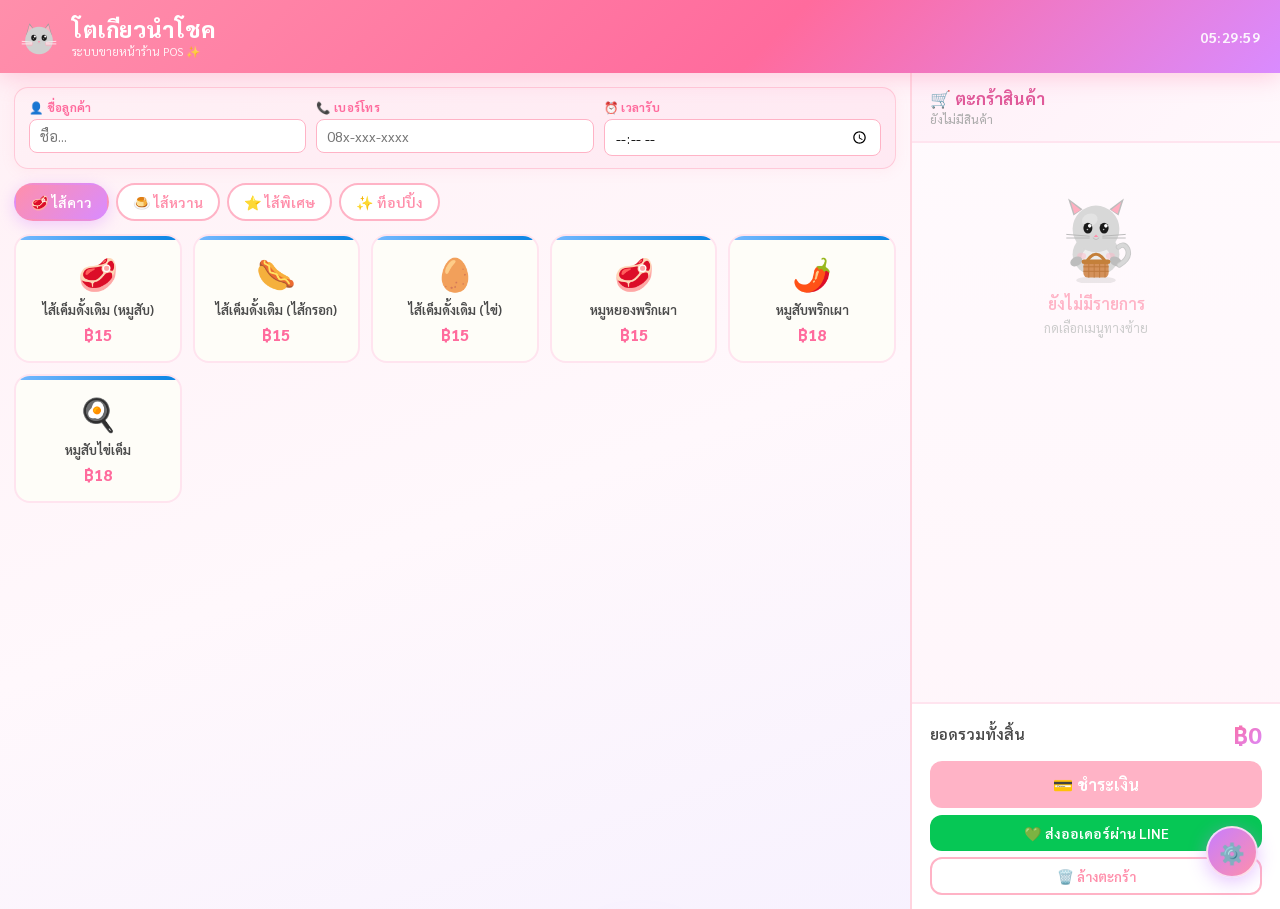
==== commit fbf822ff: "Update index.html" ====
--- a/Pos Tokyo numchok/index.html
+++ b/Pos Tokyo numchok/index.html
@@ -6,38 +6,26 @@
   <title>โตเกียวนำโชค — หน้าขาย</title>
   <link rel="stylesheet" href="style.css">
   <style>
-    /* ── POS-page extras ─────────────────────────── */
     body {
       background: linear-gradient(160deg,#FFF0F5 0%,#FFF8FC 50%,#F5F0FF 100%);
     }
-
-    /* Header gradient */
     .header {
       background: linear-gradient(135deg,#FF8FAB 0%,#FF6B9D 60%,#D98BFF 100%);
       box-shadow: 0 4px 24px rgba(255,107,157,0.3);
     }
-
-    /* Customer info card */
     .customer-info {
       background: linear-gradient(135deg,rgba(255,240,245,0.95),rgba(255,232,242,0.95));
       border: 1.5px solid rgba(255,179,198,0.6);
       box-shadow: 0 2px 14px rgba(255,143,171,0.1);
     }
-
-    /* Category tabs */
     .tab-btn.active {
       background: linear-gradient(135deg,#FF8FAB,#D98BFF);
       box-shadow: 0 4px 16px rgba(217,139,255,0.4);
     }
-
-    /* Menu card — uniform warm cream white */
     .menu-card { background: #FEFDF8 !important; }
-
     .menu-card:hover {
       box-shadow: 0 10px 32px rgba(255,107,157,0.22), 0 2px 8px rgba(217,139,255,0.15);
     }
-
-    /* Glow pulse on card click — enhanced */
     @keyframes card-glow {
       0%   { box-shadow: 0 0 0 0 rgba(255,107,157,0.8), 0 0 0 0 rgba(217,139,255,0.5); transform:scale(1); }
       35%  { box-shadow: 0 0 0 10px rgba(255,107,157,0.2), 0 0 0 18px rgba(217,139,255,0.1); transform:scale(0.95); }
@@ -45,8 +33,6 @@
       100% { box-shadow: 0 0 0 0 rgba(0,0,0,0); transform:scale(1); }
     }
     .menu-card.pulse { animation: card-glow 0.5s cubic-bezier(0.36,0.07,0.19,0.97); }
-
-    /* Cart section */
     .cart-section {
       background: linear-gradient(180deg,#FFFAFD 0%,#FFF5FA 100%);
       border-left: 2px solid rgba(255,179,198,0.5);
@@ -55,8 +41,6 @@
       background: linear-gradient(135deg,rgba(255,240,248,0.95),rgba(255,248,252,0.95));
     }
     .cart-header h2 { color: #E05A9A; }
-
-    /* Cart items */
     .cart-item {
       background: linear-gradient(135deg,#FFFAFD,#FFF5FA);
       border-color: rgba(255,179,198,0.5);
@@ -66,8 +50,6 @@
       transform: translateX(3px);
       box-shadow: -3px 0 12px rgba(255,107,157,0.15);
     }
-
-    /* Checkout button */
     .btn-checkout {
       background: linear-gradient(135deg,#FF8FAB,#FF6B9D,#D98BFF);
       background-size: 200% 200%;
@@ -78,25 +60,14 @@
       50%      { background-position:100% 50%; }
     }
     .btn-checkout:hover { animation: none; background: linear-gradient(135deg,#FF6B9D,#D98BFF); }
-
-    /* Admin button — cute floating corner */
     .admin-corner-btn {
-      position: fixed;
-      bottom: 22px;
-      right: 22px;
-      width: 52px;
-      height: 52px;
-      border-radius: 50%;
+      position: fixed; bottom: 22px; right: 22px;
+      width: 52px; height: 52px; border-radius: 50%;
       background: linear-gradient(135deg,#C77DFF,#FF8FAB);
-      border: 2px solid rgba(255,255,255,0.7);
-      color: white;
-      font-size: 1.3rem;
-      display: flex; align-items: center; justify-content: center;
-      cursor: pointer;
-      box-shadow: 0 4px 18px rgba(199,125,255,0.45);
-      z-index: 300;
-      text-decoration: none;
-      transition: transform 0.2s, box-shadow 0.2s;
+      border: 2px solid rgba(255,255,255,0.7); color: white;
+      font-size: 1.3rem; display: flex; align-items: center; justify-content: center;
+      cursor: pointer; box-shadow: 0 4px 18px rgba(199,125,255,0.45);
+      z-index: 300; text-decoration: none; transition: transform 0.2s, box-shadow 0.2s;
       animation: float-btn 3s ease-in-out infinite;
     }
     @keyframes float-btn {
@@ -104,90 +75,78 @@
       50%      { transform:translateY(-5px) scale(1.04); }
     }
     .admin-corner-btn:hover {
-      animation: none;
-      transform: scale(1.15);
+      animation: none; transform: scale(1.15);
       box-shadow: 0 8px 28px rgba(199,125,255,0.6);
     }
-    /* pulse ring on hover */
     .admin-corner-btn::after {
-      content:'';
-      position:absolute;
-      inset:-4px;
-      border-radius:50%;
+      content:''; position:absolute; inset:-4px; border-radius:50%;
       border:2px solid rgba(199,125,255,0.5);
-      animation: ring-spin 2s linear infinite;
-      opacity:0;
-      transition:opacity 0.2s;
+      animation: ring-spin 2s linear infinite; opacity:0; transition:opacity 0.2s;
     }
     .admin-corner-btn:hover::after { opacity:1; }
     @keyframes ring-spin {
       from { transform:rotate(0deg) scale(1); opacity:0.7; }
       to   { transform:rotate(360deg) scale(1.15); opacity:0; }
     }
-
-    /* Tooltip on admin btn */
     .admin-corner-btn .tooltip {
-      position:absolute;
-      right:60px;
-      background:rgba(60,20,80,0.85);
-      color:#fff;
-      font-size:0.75rem;
-      font-weight:600;
-      padding:5px 11px;
-      border-radius:10px;
-      white-space:nowrap;
-      opacity:0;
-      pointer-events:none;
-      transition:opacity 0.2s;
+      position:absolute; right:60px; background:rgba(60,20,80,0.85);
+      color:#fff; font-size:0.75rem; font-weight:600;
+      padding:5px 11px; border-radius:10px; white-space:nowrap;
+      opacity:0; pointer-events:none; transition:opacity 0.2s;
       font-family:'Sarabun',sans-serif;
     }
     .admin-corner-btn:hover .tooltip { opacity:1; }
-
-    /* Qty btn pulse */
     @keyframes qty-pop {
       0%   { transform:scale(1); }
       40%  { transform:scale(1.3); box-shadow:0 0 0 6px rgba(255,107,157,0.25); }
       100% { transform:scale(1); box-shadow:none; }
     }
     .qty-btn:active { animation:qty-pop 0.3s ease; }
-
-    /* Cart total glow */
     .cart-total-amount {
       background: linear-gradient(135deg,#FF6B9D,#D98BFF);
-      -webkit-background-clip: text;
-      -webkit-text-fill-color: transparent;
-      background-clip: text;
-    }
-
-    /* Modal box enhanced */
+      -webkit-background-clip: text; -webkit-text-fill-color: transparent; background-clip: text;
+    }
     .modal-box {
       border: 1.5px solid rgba(255,179,198,0.4);
       box-shadow: 0 24px 80px rgba(255,107,157,0.2), 0 8px 24px rgba(217,139,255,0.15);
     }
-
-    /* Toast enhanced */
     .toast {
       background: linear-gradient(135deg,#FF8FAB,#D98BFF);
       box-shadow: 0 8px 32px rgba(217,139,255,0.5);
     }
-
-    /* Chip hover sparkle */
     .chip:hover { background: linear-gradient(135deg,#FFE4EF,#F0E0FF); }
     .chip.selected { background: linear-gradient(135deg,#FF8FAB,#D98BFF); }
-
-    /* Scrollbar */
     ::-webkit-scrollbar-thumb { background: linear-gradient(180deg,#FFB3C6,#D4A0FF); }
-
-    /* Section label decoration */
     .option-group-label { color: #C088D4; }
   </style>
 </head>
 <body>
 
-<!-- ========== HEADER ========== -->
 <header class="header">
   <div style="display:flex;align-items:center">
-    <span class="header-logo" style="animation:spin-logo 8s linear infinite;display:inline-block;line-height:0"><svg viewBox="0 0 44 44" width="38" height="38" xmlns="http://www.w3.org/2000/svg"><polygon points="7,20 11,6 18,16" fill="#9E9E9E"/><polygon points="8,19 11,8 17,15" fill="#FFAEC0"/><polygon points="37,20 33,6 26,16" fill="#9E9E9E"/><polygon points="36,19 33,8 27,15" fill="#FFAEC0"/><circle cx="22" cy="26" r="16" fill="#D0D0D0"/><ellipse cx="11" cy="30" rx="4" ry="2.8" fill="#FFAEC0" opacity="0.6"/><ellipse cx="33" cy="30" rx="4" ry="2.8" fill="#FFAEC0" opacity="0.6"/><ellipse cx="16" cy="23" rx="3" ry="3.5" fill="#1A1A1A"/><circle cx="17.2" cy="21.5" r="1.2" fill="white"/><circle cx="15.5" cy="24" r="0.5" fill="white"/><ellipse cx="28" cy="23" rx="3" ry="3.5" fill="#1A1A1A"/><circle cx="29.2" cy="21.5" r="1.2" fill="white"/><circle cx="27.5" cy="24" r="0.5" fill="white"/><path d="M20.5,27 L22,29 L23.5,27 Z" fill="#FF8FAB"/><path d="M20,29.2 Q22,31.5 24,29.2" stroke="#ccc" stroke-width="0.9" fill="none" stroke-linecap="round"/><line x1="2" y1="27" x2="14" y2="28" stroke="rgba(255,255,255,0.85)" stroke-width="1"/><line x1="2" y1="30" x2="14" y2="30" stroke="rgba(255,255,255,0.85)" stroke-width="1"/><line x1="30" y1="28" x2="42" y2="27" stroke="rgba(255,255,255,0.85)" stroke-width="1"/><line x1="30" y1="30" x2="42" y2="30" stroke="rgba(255,255,255,0.85)" stroke-width="1"/></svg></span>
+    <span class="header-logo" style="animation:spin-logo 8s linear infinite;display:inline-block;line-height:0">
+      <svg viewBox="0 0 44 44" width="38" height="38" xmlns="http://www.w3.org/2000/svg">
+        <polygon points="7,20 11,6 18,16" fill="#9E9E9E"/>
+        <polygon points="8,19 11,8 17,15" fill="#FFAEC0"/>
+        <polygon points="37,20 33,6 26,16" fill="#9E9E9E"/>
+        <polygon points="36,19 33,8 27,15" fill="#FFAEC0"/>
+        <circle cx="22" cy="26" r="16" fill="#D0D0D0"/>
+        <ellipse cx="11" cy="30" rx="4" ry="2.8" fill="#FFAEC0" opacity="0.6"/>
+        <ellipse cx="33" cy="30" rx="4" ry="2.8" fill="#FFAEC0" opacity="0.6"/>
+        <ellipse cx="16" cy="23" rx="3" ry="3.5" fill="#1A1A1A"/>
+        <circle cx="17.2" cy="21.5" r="1.2" fill="white"/>
+        <circle cx="15.5" cy="24" r="0.5" fill="white"/>
+        <ellipse cx="28" cy="23" rx="3" ry="3.5" fill="#1A1A1A"/>
+        <circle cx="29.2" cy="21.5" r="1.2" fill="white"/>
+        <circle cx="27.5" cy="24" r="0.5" fill="white"/>
+        <path d="M20.5,27 L22,29 L23.5,27 Z" fill="#FF8FAB"/>
+        <path d="M20,29.2 Q22,31.5 24,29.2" stroke="#ccc" stroke-width="0.9" fill="none" stroke-linecap="round"/>
+        <line x1="2" y1="27" x2="14" y2="28" stroke="rgba(255,255,255,0.85)" stroke-width="1"/>
+        <line x1="2" y1="30" x2="14" y2="30" stroke="rgba(255,255,255,0.85)" stroke-width="1"/>
+        <line x1="30" y1="28" x2="42" y2="27" stroke="rgba(255,255,255,0.85)" stroke-width="1"/>
+        <line x1="30" y1="30" x2="42" y2="30" stroke="rgba(255,255,255,0.85)" stroke-width="1"/>
+      </svg>
+    </span>
     <div style="margin-left:4px">
       <h1>โตเกียวนำโชค</h1>
       <div class="header-sub">ระบบขายหน้าร้าน POS ✨</div>
@@ -195,46 +154,24 @@
   </div>
   <div id="clockDisplay" style="font-size:0.88rem;font-weight:700;opacity:0.92;letter-spacing:0.5px"></div>
 </header>
-
-<style>
-@keyframes spin-logo{from{transform:rotate(0deg)}to{transform:rotate(360deg)}}
-</style>
-
-<!-- ========== MAIN LAYOUT ========== -->
+<style>@keyframes spin-logo{from{transform:rotate(0deg)}to{transform:rotate(360deg)}}</style>
+
 <div class="pos-container">
-
-  <!-- LEFT: MENU -->
   <div class="menu-section">
-
-    <!-- ข้อมูลลูกค้า -->
     <div class="customer-info">
-      <div class="info-field">
-        <label>👤 ชื่อลูกค้า</label>
-        <input type="text" id="custName" placeholder="ชื่อ...">
-      </div>
-      <div class="info-field">
-        <label>📞 เบอร์โทร</label>
-        <input type="tel" id="custPhone" placeholder="08x-xxx-xxxx">
-      </div>
-      <div class="info-field">
-        <label>⏰ เวลารับ</label>
-        <input type="time" id="custTime">
-      </div>
-    </div>
-
-    <!-- แท็บหมวดหมู่ -->
+      <div class="info-field"><label>👤 ชื่อลูกค้า</label><input type="text" id="custName" placeholder="ชื่อ..."></div>
+      <div class="info-field"><label>📞 เบอร์โทร</label><input type="tel" id="custPhone" placeholder="08x-xxx-xxxx"></div>
+      <div class="info-field"><label>⏰ เวลารับ</label><input type="time" id="custTime"></div>
+    </div>
     <div class="category-tabs">
       <button class="tab-btn active" onclick="switchCat(this,'savory')">🥩 ไส้คาว</button>
       <button class="tab-btn"       onclick="switchCat(this,'sweet')">🍮 ไส้หวาน</button>
       <button class="tab-btn"       onclick="switchCat(this,'special')">⭐ ไส้พิเศษ</button>
       <button class="tab-btn"       onclick="switchCat(this,'topping')">✨ ท็อปปิ้ง</button>
     </div>
-
-    <!-- กริดเมนู -->
     <div class="menu-grid" id="menuGrid"></div>
   </div>
 
-  <!-- RIGHT: CART -->
   <div class="cart-section">
     <div class="cart-header">
       <h2>🛒 ตะกร้าสินค้า</h2>
@@ -242,7 +179,46 @@
     </div>
     <div class="cart-items" id="cartItems">
       <div class="empty-cart">
-        <div class="empty-cart-icon" style="animation:bounce-empty 2s ease-in-out infinite;line-height:0;display:inline-block"><svg viewBox="0 0 90 100" width="82" height="90" xmlns="http://www.w3.org/2000/svg"><ellipse cx="45" cy="97" rx="22" ry="4.5" fill="rgba(0,0,0,0.08)"/><ellipse cx="45" cy="68" rx="26" ry="24" fill="#D8D8D8"/><ellipse cx="45" cy="72" rx="16" ry="14" fill="#EDEDED"/><ellipse cx="29" cy="70" rx="5" ry="3.5" fill="#FFB3C6" opacity="0.45"/><ellipse cx="61" cy="70" rx="5" ry="3.5" fill="#FFB3C6" opacity="0.45"/><circle cx="45" cy="40" r="26" fill="#D8D8D8"/><ellipse cx="38" cy="30" rx="9" ry="7" fill="rgba(255,255,255,0.28)" transform="rotate(-20 38 30)"/><polygon points="20,25 14,6 30,18" fill="#BDBDBD"/><polygon points="21,23 17,10 28,19" fill="#FFAEC0"/><polygon points="70,25 76,6 60,18" fill="#BDBDBD"/><polygon points="69,23 73,10 62,19" fill="#FFAEC0"/><ellipse cx="36" cy="39" rx="5" ry="6" fill="#1A1A1A"/><ellipse cx="54" cy="39" rx="5" ry="6" fill="#1A1A1A"/><circle cx="38" cy="36.5" r="2" fill="white"/><circle cx="56" cy="36.5" r="2" fill="white"/><circle cx="35.5" cy="40.5" r="0.9" fill="rgba(255,255,255,0.7)"/><circle cx="53.5" cy="40.5" r="0.9" fill="rgba(255,255,255,0.7)"/><polygon points="45,46 42.5,49 47.5,49" fill="#FF8FAB"/><path d="M42,50 Q45,53.5 48,50" stroke="#BDBDBD" stroke-width="1.2" fill="none" stroke-linecap="round"/><line x1="12" y1="46" x2="38" y2="48" stroke="rgba(180,180,180,0.9)" stroke-width="1.1"/><line x1="12" y1="50" x2="38" y2="50" stroke="rgba(180,180,180,0.9)" stroke-width="1.1"/><line x1="78" y1="46" x2="52" y2="48" stroke="rgba(180,180,180,0.9)" stroke-width="1.1"/><line x1="78" y1="50" x2="52" y2="50" stroke="rgba(180,180,180,0.9)" stroke-width="1.1"/><ellipse cx="23" cy="76" rx="7" ry="5" fill="#BDBDBD" transform="rotate(-30 23 76)"/><ellipse cx="67" cy="76" rx="7" ry="5" fill="#BDBDBD" transform="rotate(30 67 76)"/><rect x="31" y="76" width="28" height="18" rx="5" fill="#D4915A"/><line x1="31" y1="82" x2="59" y2="82" stroke="#BF7A3E" stroke-width="1.2"/><line x1="31" y1="87" x2="59" y2="87" stroke="#BF7A3E" stroke-width="1.2"/><line x1="37" y1="76" x2="37" y2="94" stroke="#BF7A3E" stroke-width="1"/><line x1="43" y1="76" x2="43" y2="94" stroke="#BF7A3E" stroke-width="1"/><line x1="49" y1="76" x2="49" y2="94" stroke="#BF7A3E" stroke-width="1"/><line x1="55" y1="76" x2="55" y2="94" stroke="#BF7A3E" stroke-width="1"/><rect x="29" y="74" width="32" height="5" rx="2.5" fill="#C4803A"/><path d="M36,74 Q45,62 54,74" stroke="#C4803A" stroke-width="3.5" fill="none" stroke-linecap="round"/><path d="M71,80 Q84,72 80,62 Q76,55 70,60" stroke="#C8C8C8" stroke-width="6" fill="none" stroke-linecap="round"/><path d="M71,80 Q84,72 80,62 Q76,55 70,60" stroke="#D8D8D8" stroke-width="4" fill="none" stroke-linecap="round"/></svg></div>
+        <div class="empty-cart-icon" style="animation:bounce-empty 2s ease-in-out infinite;line-height:0;display:inline-block">
+          <svg viewBox="0 0 90 100" width="82" height="90" xmlns="http://www.w3.org/2000/svg">
+            <ellipse cx="45" cy="97" rx="22" ry="4.5" fill="rgba(0,0,0,0.08)"/>
+            <ellipse cx="45" cy="68" rx="26" ry="24" fill="#D8D8D8"/>
+            <ellipse cx="45" cy="72" rx="16" ry="14" fill="#EDEDED"/>
+            <ellipse cx="29" cy="70" rx="5" ry="3.5" fill="#FFB3C6" opacity="0.45"/>
+            <ellipse cx="61" cy="70" rx="5" ry="3.5" fill="#FFB3C6" opacity="0.45"/>
+            <circle cx="45" cy="40" r="26" fill="#D8D8D8"/>
+            <ellipse cx="38" cy="30" rx="9" ry="7" fill="rgba(255,255,255,0.28)" transform="rotate(-20 38 30)"/>
+            <polygon points="20,25 14,6 30,18" fill="#BDBDBD"/>
+            <polygon points="21,23 17,10 28,19" fill="#FFAEC0"/>
+            <polygon points="70,25 76,6 60,18" fill="#BDBDBD"/>
+            <polygon points="69,23 73,10 62,19" fill="#FFAEC0"/>
+            <ellipse cx="36" cy="39" rx="5" ry="6" fill="#1A1A1A"/>
+            <ellipse cx="54" cy="39" rx="5" ry="6" fill="#1A1A1A"/>
+            <circle cx="38" cy="36.5" r="2" fill="white"/>
+            <circle cx="56" cy="36.5" r="2" fill="white"/>
+            <circle cx="35.5" cy="40.5" r="0.9" fill="rgba(255,255,255,0.7)"/>
+            <circle cx="53.5" cy="40.5" r="0.9" fill="rgba(255,255,255,0.7)"/>
+            <polygon points="45,46 42.5,49 47.5,49" fill="#FF8FAB"/>
+            <path d="M42,50 Q45,53.5 48,50" stroke="#BDBDBD" stroke-width="1.2" fill="none" stroke-linecap="round"/>
+            <line x1="12" y1="46" x2="38" y2="48" stroke="rgba(180,180,180,0.9)" stroke-width="1.1"/>
+            <line x1="12" y1="50" x2="38" y2="50" stroke="rgba(180,180,180,0.9)" stroke-width="1.1"/>
+            <line x1="78" y1="46" x2="52" y2="48" stroke="rgba(180,180,180,0.9)" stroke-width="1.1"/>
+            <line x1="78" y1="50" x2="52" y2="50" stroke="rgba(180,180,180,0.9)" stroke-width="1.1"/>
+            <ellipse cx="23" cy="76" rx="7" ry="5" fill="#BDBDBD" transform="rotate(-30 23 76)"/>
+            <ellipse cx="67" cy="76" rx="7" ry="5" fill="#BDBDBD" transform="rotate(30 67 76)"/>
+            <rect x="31" y="76" width="28" height="18" rx="5" fill="#D4915A"/>
+            <line x1="31" y1="82" x2="59" y2="82" stroke="#BF7A3E" stroke-width="1.2"/>
+            <line x1="31" y1="87" x2="59" y2="87" stroke="#BF7A3E" stroke-width="1.2"/>
+            <line x1="37" y1="76" x2="37" y2="94" stroke="#BF7A3E" stroke-width="1"/>
+            <line x1="43" y1="76" x2="43" y2="94" stroke="#BF7A3E" stroke-width="1"/>
+            <line x1="49" y1="76" x2="49" y2="94" stroke="#BF7A3E" stroke-width="1"/>
+            <line x1="55" y1="76" x2="55" y2="94" stroke="#BF7A3E" stroke-width="1"/>
+            <rect x="29" y="74" width="32" height="5" rx="2.5" fill="#C4803A"/>
+            <path d="M36,74 Q45,62 54,74" stroke="#C4803A" stroke-width="3.5" fill="none" stroke-linecap="round"/>
+            <path d="M71,80 Q84,72 80,62 Q76,55 70,60" stroke="#C8C8C8" stroke-width="6" fill="none" stroke-linecap="round"/>
+            <path d="M71,80 Q84,72 80,62 Q76,55 70,60" stroke="#D8D8D8" stroke-width="4" fill="none" stroke-linecap="round"/>
+          </svg>
+        </div>
         <div style="font-weight:600">ยังไม่มีรายการ</div>
         <div style="font-size:0.8rem;margin-top:5px;color:#ccc">กดเลือกเมนูทางซ้าย</div>
       </div>
@@ -252,44 +228,30 @@
         <span class="cart-total-label">ยอดรวมทั้งสิ้น</span>
         <span class="cart-total-amount" id="cartTotal">฿0</span>
       </div>
-      <button class="btn-checkout" id="btnCheckout" onclick="openCheckout()" disabled>
-        💳 ชำระเงิน
-      </button>
+      <button class="btn-checkout" id="btnCheckout" onclick="openCheckout()" disabled>💳 ชำระเงิน</button>
       <button class="btn-line" onclick="sendLine()">💚 ส่งออเดอร์ผ่าน LINE</button>
       <button class="btn-clear" onclick="clearCart()">🗑️ ล้างตะกร้า</button>
     </div>
   </div>
 </div>
-
-<style>
-@keyframes bounce-empty{0%,100%{transform:translateY(0)}50%{transform:translateY(-8px)}}
-</style>
-
-<!-- ========== ปุ่ม Admin มุมขวาล่าง ========== -->
+<style>@keyframes bounce-empty{0%,100%{transform:translateY(0)}50%{transform:translateY(-8px)}}</style>
+
 <a href="login.html" class="admin-corner-btn" title="เข้าสู่ระบบผู้ดูแล">
-  <span class="tooltip">⚙️ Admin</span>
-  ⚙️
+  <span class="tooltip">⚙️ Admin</span>⚙️
 </a>
 
-<!-- ========== MODAL: ตัวเลือกเมนู ========== -->
+<!-- MODAL: ตัวเลือกเมนู -->
 <div class="modal-overlay" id="itemModal" style="display:none" onclick="if(event.target===this)closeItemModal()">
   <div class="modal-box">
     <div class="modal-title" id="mTitle">เลือกตัวเลือก</div>
     <div class="modal-price-tag" id="mBasePrice" style="background:linear-gradient(135deg,#FF6B9D,#D98BFF);-webkit-background-clip:text;-webkit-text-fill-color:transparent;background-clip:text">฿0</div>
-
     <div id="mSpecific"></div>
-
     <hr class="modal-divider">
-
-    <!-- ท็อปปิ้ง -->
     <div class="option-group">
       <div class="option-group-label">✨ เพิ่มท็อปปิ้ง (+ราคา)</div>
       <div class="option-chips" id="mToppings"></div>
     </div>
-
     <hr class="modal-divider">
-
-    <!-- ซอส -->
     <div class="option-group">
       <div class="option-group-label">🍶 ซอส</div>
       <div class="option-chips">
@@ -299,10 +261,7 @@
         <button class="chip" id="sc_มายองเนส"  onclick="toggleSauce('มายองเนส')">🥚 มายองเนส</button>
       </div>
     </div>
-
     <hr class="modal-divider">
-
-    <!-- พริกไทย -->
     <div class="option-group">
       <div class="option-group-label">🌶️ พริกไทย</div>
       <div class="option-chips">
@@ -312,10 +271,7 @@
         <button class="chip" id="pp_3" onclick="setPepper(3)">เผ็ดมาก 🔥</button>
       </div>
     </div>
-
     <hr class="modal-divider">
-
-    <!-- ซอสแม็กกี้ -->
     <div class="option-group">
       <div class="option-group-label">🧂 ซอสแม็กกี้</div>
       <div class="option-chips">
@@ -325,10 +281,7 @@
         <button class="chip" id="mg_3" onclick="setMaggi(3)">เค็มสุดขีด 💀</button>
       </div>
     </div>
-
     <hr class="modal-divider">
-
-    <!-- จำนวน -->
     <div class="option-group">
       <div class="option-group-label" id="mQtyLabel">📦 จำนวน</div>
       <div class="modal-qty-row">
@@ -337,15 +290,13 @@
         <button class="modal-qty-btn" onclick="changeQty(1)">+</button>
       </div>
     </div>
-
     <div class="modal-subtotal">รวม: <span id="mSubtotal">฿0</span></div>
-
     <button class="btn-modal-add" onclick="confirmAdd()">🛒 เพิ่มลงตะกร้า</button>
     <button class="btn-modal-cancel" onclick="closeItemModal()">ยกเลิก</button>
   </div>
 </div>
 
-<!-- ========== MODAL: ชำระเงิน ========== -->
+<!-- MODAL: ชำระเงิน -->
 <div class="modal-overlay" id="checkoutModal" style="display:none" onclick="if(event.target===this)closeCheckout()">
   <div class="modal-box">
     <div class="modal-title">💳 ชำระเงิน</div>
@@ -367,7 +318,7 @@
   </div>
 </div>
 
-<!-- ========== MODAL: ใบเสร็จ ========== -->
+<!-- MODAL: ใบเสร็จ -->
 <div class="modal-overlay" id="receiptModal" style="display:none">
   <div class="modal-box">
     <div class="modal-title">🧾 ใบเสร็จรับเงิน</div>
@@ -376,12 +327,9 @@
   </div>
 </div>
 
-<!-- TOAST -->
 <div class="toast" id="toast"></div>
 
-<!-- ========== JAVASCRIPT ========== -->
 <script>
-// ─── DATA ─────────────────────────────────────────────────────────────────────
 const DEFAULT_MENU = [
   {id:'s1',  name:'ไส้เค็มดั้งเดิม (หมูสับ)',        price:15, cat:'savory',  emoji:'🥩'},
   {id:'s2',  name:'ไส้เค็มดั้งเดิม (ไส้กรอก)',       price:15, cat:'savory',  emoji:'🌭'},
@@ -409,7 +357,6 @@
   {id:'sp9', name:'ผักโขม+ปูอัด+แฮม',                price:30, cat:'special', emoji:'🥬'},
   {id:'sp10',name:'ผักโขม+ชีส (เบิร์นไฟ)',            price:30, cat:'special', emoji:'🔥'},
 ];
-
 const DEFAULT_TOPPINGS = [
   {id:'t1', name:'ข้าวโพด',             price:5,  emoji:'🌽'},
   {id:'t2', name:'ฝอยทอง',              price:5,  emoji:'✨'},
@@ -424,367 +371,89 @@
   TOPPINGS = raw ? JSON.parse(raw) : [...DEFAULT_TOPPINGS];
   if (!raw) localStorage.setItem('tokyo_toppings', JSON.stringify(TOPPINGS));
 }
-
 const PEPPER_LABELS = ['ไม่ใส่','เผ็ดน้อย เบบี๋','ปกติ ชิวๆ','เผ็ดมากฉุนขึ้นจมูก'];
 const MAGGI_LABELS  = ['ไม่ใส่','เล็กน้อย กรุ๊บกริ๊บ','ปกติดั้งเดิม','เค็มสุดขีด'];
-
-// ─── STATE ────────────────────────────────────────────────────────────────────
-let menuItems  = [];
-let cart       = [];
-let currentCat = 'savory';
-let M          = {};
-
-// ─── STORAGE ─────────────────────────────────────────────────────────────────
-function loadMenu() {
-  const raw = localStorage.getItem('tokyo_menu');
-  menuItems = raw ? JSON.parse(raw) : [...DEFAULT_MENU];
-  if (!raw) localStorage.setItem('tokyo_menu', JSON.stringify(menuItems));
-}
-function getSales()     { return JSON.parse(localStorage.getItem('tokyo_sales') || '[]'); }
-function pushSale(sale) { const s = getSales(); s.push(sale); localStorage.setItem('tokyo_sales', JSON.stringify(s)); }
-
-// ─── CLOCK ────────────────────────────────────────────────────────────────────
-function updateClock() {
-  const now = new Date();
-  document.getElementById('clockDisplay').textContent =
-    now.toLocaleTimeString('th-TH', {hour:'2-digit', minute:'2-digit', second:'2-digit'});
-}
-setInterval(updateClock, 1000);
-updateClock();
-
-// ─── CATEGORY ────────────────────────────────────────────────────────────────
-function switchCat(btn, cat) {
-  document.querySelectorAll('.tab-btn').forEach(b => b.classList.remove('active'));
-  btn.classList.add('active');
-  currentCat = cat;
-  renderMenu();
-}
-
-// ─── RENDER MENU ─────────────────────────────────────────────────────────────
-function renderMenu() {
-  const grid = document.getElementById('menuGrid');
-
-  if (currentCat === 'topping') {
-    grid.innerHTML = TOPPINGS.map(t => `
-      <div class="menu-card topping" onclick="addToppingQuick('${t.id}',this)">
-        <span class="card-emoji">${t.emoji}</span>
-        <div class="card-name">${t.name}</div>
-        <div class="card-price">+฿${t.price}</div>
-      </div>`).join('');
-    return;
-  }
-
-  const items = menuItems.filter(m => m.cat === currentCat);
-  grid.innerHTML = items.length
-    ? items.map(item => `
-      <div class="menu-card ${item.cat}" onclick="openModal('${item.id}',this)">
-        <span class="card-emoji">${item.emoji||'🍡'}</span>
-        <div class="card-name">${item.name}</div>
-        <div class="card-price">฿${item.price}${item.unit?'/'+item.unit:''}</div>
-        ${item.opt?'<div class="card-hint">มีตัวเลือก ▼</div>':''}
-      </div>`).join('')
-    : '<div style="color:#ccc;text-align:center;padding:30px;grid-column:1/-1">ไม่มีเมนูในหมวดนี้</div>';
-}
-
-// ─── MODAL ───────────────────────────────────────────────────────────────────
-function openModal(id, card) {
-  const item = menuItems.find(m => m.id === id);
-  if (!item) return;
-
-  card.classList.add('pulse');
-  setTimeout(() => card.classList.remove('pulse'), 500);
-
-  M = { item, qty:1, specific:null, toppings:[], sauces:[], noSauce:false, pepper:0, maggi:0 };
-
-  document.getElementById('mTitle').textContent     = item.emoji + ' ' + item.name;
-  document.getElementById('mBasePrice').textContent = '฿' + item.price + (item.unit?'/'+item.unit:'');
-  document.getElementById('mQtyLabel').textContent  = '📦 จำนวน' + (item.unit?' ('+item.unit+')':'');
-  document.getElementById('mQty').textContent       = '1';
-
+let menuItems=[], cart=[], currentCat='savory', M={};
+function loadMenu(){const r=localStorage.getItem('tokyo_menu');menuItems=r?JSON.parse(r):[...DEFAULT_MENU];if(!r)localStorage.setItem('tokyo_menu',JSON.stringify(menuItems));}
+function getSales(){return JSON.parse(localStorage.getItem('tokyo_sales')||'[]');}
+function pushSale(sale){const s=getSales();s.push(sale);localStorage.setItem('tokyo_sales',JSON.stringify(s));}
+function updateClock(){const n=new Date();document.getElementById('clockDisplay').textContent=n.toLocaleTimeString('th-TH',{hour:'2-digit',minute:'2-digit',second:'2-digit'});}
+setInterval(updateClock,1000);updateClock();
+function switchCat(btn,cat){document.querySelectorAll('.tab-btn').forEach(b=>b.classList.remove('active'));btn.classList.add('active');currentCat=cat;renderMenu();}
+function renderMenu(){
+  const grid=document.getElementById('menuGrid');
+  if(currentCat==='topping'){grid.innerHTML=TOPPINGS.map(t=>`<div class="menu-card topping" onclick="addToppingQuick('${t.id}',this)"><span class="card-emoji">${t.emoji}</span><div class="card-name">${t.name}</div><div class="card-price">+฿${t.price}</div></div>`).join('');return;}
+  const items=menuItems.filter(m=>m.cat===currentCat);
+  grid.innerHTML=items.length?items.map(item=>`<div class="menu-card ${item.cat}" onclick="openModal('${item.id}',this)"><span class="card-emoji">${item.emoji||'🍡'}</span><div class="card-name">${item.name}</div><div class="card-price">฿${item.price}${item.unit?'/'+item.unit:''}</div>${item.opt?'<div class="card-hint">มีตัวเลือก ▼</div>':''}</div>`).join(''):'<div style="color:#ccc;text-align:center;padding:30px;grid-column:1/-1">ไม่มีเมนูในหมวดนี้</div>';
+}
+function openModal(id,card){
+  const item=menuItems.find(m=>m.id===id);if(!item)return;
+  card.classList.add('pulse');setTimeout(()=>card.classList.remove('pulse'),500);
+  M={item,qty:1,specific:null,toppings:[],sauces:[],noSauce:false,pepper:0,maggi:0};
+  document.getElementById('mTitle').textContent=item.emoji+' '+item.name;
+  document.getElementById('mBasePrice').textContent='฿'+item.price+(item.unit?'/'+item.unit:'');
+  document.getElementById('mQtyLabel').textContent='📦 จำนวน'+(item.unit?' ('+item.unit+')':'');
+  document.getElementById('mQty').textContent='1';
   buildSpecific(item);
-
-  document.getElementById('mToppings').innerHTML = TOPPINGS.map(t =>
-    `<button class="chip topping-chip" id="tp_${t.id}" onclick="toggleTopping('${t.id}')">
-      ${t.emoji} ${t.name} +฿${t.price}
-    </button>`).join('');
-
-  ['sc_none','sc_พริก','sc_มะเขือเทศ','sc_มายองเนส'].forEach(id => {
-    const el = document.getElementById(id); if (el) el.classList.remove('selected');
-  });
-  for (let i = 0; i <= 3; i++) {
-    const pp = document.getElementById('pp_'+i);
-    const mg = document.getElementById('mg_'+i);
-    if (pp) pp.classList.toggle('selected', i === 0);
-    if (mg) mg.classList.toggle('selected', i === 0);
-  }
-
-  updateSubtotal();
-  document.getElementById('itemModal').style.display = 'flex';
-}
-
-function buildSpecific(item) {
-  const el = document.getElementById('mSpecific');
-  if (!item.opt) { el.innerHTML = ''; return; }
-  let html = '<div class="option-group">';
-  if (item.opt === 'milk') {
-    html += '<div class="option-group-label">🥛 เลือกแบบราด</div><div class="option-chips">';
-    html += chip('sp_a','ราดนม 🥛',"setSpecific('ราดนม')",true);
-    html += chip('sp_b','ไม่ราดนม',"setSpecific('ไม่ราดนม')",false);
-    M.specific = 'ราดนม';
-  } else if (item.opt === 'choco') {
-    html += '<div class="option-group-label">🍫 เลือกราด</div><div class="option-chips">';
-    html += chip('sp_a','ราดนม 🥛',"setSpecific('ราดนม')",true);
-    html += chip('sp_b','ราดช็อคโกแลต 🍫',"setSpecific('ราดช็อคโกแลต')",false);
-    M.specific = 'ราดนม';
-  } else if (item.opt === 'sauce_opt') {
-    html += '<div class="option-group-label">🍶 ซอสสำหรับเมนูนี้</div><div class="option-chips">';
-    html += chip('sp_a','ใส่ซอส',"setSpecific('ใส่ซอส')",true);
-    html += chip('sp_b','ไม่ใส่ซอส',"setSpecific('ไม่ใส่ซอส')",false);
-    M.specific = 'ใส่ซอส';
-  }
-  html += '</div></div><hr class="modal-divider">';
-  el.innerHTML = html;
-}
-
-function chip(id, label, onclick, active) {
-  return `<button class="chip${active?' selected':''}" id="${id}" onclick="${onclick}">${label}</button>`;
-}
-
-function setSpecific(val) {
-  M.specific = val;
-  document.querySelectorAll('[id^="sp_"]').forEach(b => b.classList.remove('selected'));
-  event.target.classList.add('selected');
-  updateSubtotal();
-}
-function toggleTopping(tid) {
-  const idx = M.toppings.indexOf(tid);
-  if (idx > -1) { M.toppings.splice(idx,1); document.getElementById('tp_'+tid).classList.remove('selected'); }
-  else          { M.toppings.push(tid);      document.getElementById('tp_'+tid).classList.add('selected'); }
-  updateSubtotal();
-}
-function setSauce(val) {
-  if (val === 'none') {
-    M.noSauce = true; M.sauces = [];
-    document.getElementById('sc_none').classList.add('selected');
-    ['พริก','มะเขือเทศ','มายองเนส'].forEach(s => document.getElementById('sc_'+s).classList.remove('selected'));
-  }
-}
-function toggleSauce(s) {
-  M.noSauce = false;
-  document.getElementById('sc_none').classList.remove('selected');
-  const idx = M.sauces.indexOf(s);
-  if (idx > -1) { M.sauces.splice(idx,1); document.getElementById('sc_'+s).classList.remove('selected'); }
-  else          { M.sauces.push(s);       document.getElementById('sc_'+s).classList.add('selected'); }
-}
-function setPepper(level) {
-  M.pepper = level;
-  for (let i = 0; i <= 3; i++) document.getElementById('pp_'+i).classList.toggle('selected', i === level);
-}
-function setMaggi(level) {
-  M.maggi = level;
-  for (let i = 0; i <= 3; i++) document.getElementById('mg_'+i).classList.toggle('selected', i === level);
-}
-function changeQty(d) {
-  M.qty = Math.max(1, M.qty + d);
-  document.getElementById('mQty').textContent = M.qty;
-  updateSubtotal();
-}
-function updateSubtotal() {
-  if (!M.item) return;
-  let price = M.item.price;
-  M.toppings.forEach(tid => { const t = TOPPINGS.find(x => x.id === tid); if (t) price += t.price; });
-  document.getElementById('mSubtotal').textContent = '฿' + (price * M.qty);
-}
-function closeItemModal() { document.getElementById('itemModal').style.display = 'none'; }
-
-// ─── ADD TO CART ──────────────────────────────────────────────────────────────
-function confirmAdd() {
-  const item = M.item;
-  let unitPrice = item.price;
-  const toppingList = M.toppings.map(tid => {
-    const t = TOPPINGS.find(x => x.id === tid);
-    unitPrice += t ? t.price : 0;
-    return t ? t.emoji + t.name : '';
-  }).filter(Boolean);
-
-  const parts = [];
-  if (M.specific)           parts.push(M.specific);
-  if (M.noSauce)            parts.push('ไม่ใส่ซอส');
-  else if (M.sauces.length) parts.push('ซอส: ' + M.sauces.join(', '));
-  if (M.pepper)             parts.push('พริกไทย: ' + PEPPER_LABELS[M.pepper]);
-  if (M.maggi)              parts.push('แม็กกี้: ' + MAGGI_LABELS[M.maggi]);
-  if (toppingList.length)   parts.push('ท็อปปิ้ง: ' + toppingList.join(', '));
-
-  cart.push({
-    uid: Date.now() + Math.random(),
-    id: item.id, name: item.name, emoji: item.emoji||'🍡',
-    unitPrice, qty: M.qty, totalPrice: unitPrice * M.qty,
-    opts: parts.join(' | '),
-  });
-
-  renderCart();
-  closeItemModal();
-  toast('เพิ่ม ' + item.name + ' แล้ว 🎉');
-}
-
-function addToppingQuick(tid, card) {
-  card.classList.add('pulse');
-  setTimeout(() => card.classList.remove('pulse'), 500);
-  const t = TOPPINGS.find(x => x.id === tid);
-  if (!t) return;
-  cart.push({ uid:Date.now()+Math.random(), id:t.id, name:t.name+' (ท็อปปิ้ง)', emoji:t.emoji, unitPrice:t.price, qty:1, totalPrice:t.price, opts:'' });
-  renderCart();
-  toast('เพิ่ม ' + t.name + ' ✨');
-}
-
-// ─── RENDER CART ──────────────────────────────────────────────────────────────
-function renderCart() {
-  const el    = document.getElementById('cartItems');
-  const total = cart.reduce((s,x) => s + x.totalPrice, 0);
-  const count = cart.reduce((s,x) => s + x.qty, 0);
-
-  document.getElementById('cartTotal').textContent  = '฿' + total;
-  document.getElementById('cartCount').textContent  = count ? count + ' รายการ' : 'ยังไม่มีสินค้า';
-  document.getElementById('btnCheckout').disabled   = cart.length === 0;
-
-  if (!cart.length) {
-    el.innerHTML = `<div class="empty-cart"><div class="empty-cart-icon" style="animation:bounce-empty 2s ease-in-out infinite;line-height:0;display:inline-block"><svg viewBox="0 0 90 100" width="82" height="90" xmlns="http://www.w3.org/2000/svg"><ellipse cx="45" cy="97" rx="22" ry="4.5" fill="rgba(0,0,0,0.08)"/><ellipse cx="45" cy="68" rx="26" ry="24" fill="#D8D8D8"/><ellipse cx="45" cy="72" rx="16" ry="14" fill="#EDEDED"/><ellipse cx="29" cy="70" rx="5" ry="3.5" fill="#FFB3C6" opacity="0.45"/><ellipse cx="61" cy="70" rx="5" ry="3.5" fill="#FFB3C6" opacity="0.45"/><circle cx="45" cy="40" r="26" fill="#D8D8D8"/><ellipse cx="38" cy="30" rx="9" ry="7" fill="rgba(255,255,255,0.28)" transform="rotate(-20 38 30)"/><polygon points="20,25 14,6 30,18" fill="#BDBDBD"/><polygon points="21,23 17,10 28,19" fill="#FFAEC0"/><polygon points="70,25 76,6 60,18" fill="#BDBDBD"/><polygon points="69,23 73,10 62,19" fill="#FFAEC0"/><ellipse cx="36" cy="39" rx="5" ry="6" fill="#1A1A1A"/><ellipse cx="54" cy="39" rx="5" ry="6" fill="#1A1A1A"/><circle cx="38" cy="36.5" r="2" fill="white"/><circle cx="56" cy="36.5" r="2" fill="white"/><circle cx="35.5" cy="40.5" r="0.9" fill="rgba(255,255,255,0.7)"/><circle cx="53.5" cy="40.5" r="0.9" fill="rgba(255,255,255,0.7)"/><polygon points="45,46 42.5,49 47.5,49" fill="#FF8FAB"/><path d="M42,50 Q45,53.5 48,50" stroke="#BDBDBD" stroke-width="1.2" fill="none" stroke-linecap="round"/><line x1="12" y1="46" x2="38" y2="48" stroke="rgba(180,180,180,0.9)" stroke-width="1.1"/><line x1="12" y1="50" x2="38" y2="50" stroke="rgba(180,180,180,0.9)" stroke-width="1.1"/><line x1="78" y1="46" x2="52" y2="48" stroke="rgba(180,180,180,0.9)" stroke-width="1.1"/><line x1="78" y1="50" x2="52" y2="50" stroke="rgba(180,180,180,0.9)" stroke-width="1.1"/><ellipse cx="23" cy="76" rx="7" ry="5" fill="#BDBDBD" transform="rotate(-30 23 76)"/><ellipse cx="67" cy="76" rx="7" ry="5" fill="#BDBDBD" transform="rotate(30 67 76)"/><rect x="31" y="76" width="28" height="18" rx="5" fill="#D4915A"/><line x1="31" y1="82" x2="59" y2="82" stroke="#BF7A3E" stroke-width="1.2"/><line x1="31" y1="87" x2="59" y2="87" stroke="#BF7A3E" stroke-width="1.2"/><line x1="37" y1="76" x2="37" y2="94" stroke="#BF7A3E" stroke-width="1"/><line x1="43" y1="76" x2="43" y2="94" stroke="#BF7A3E" stroke-width="1"/><line x1="49" y1="76" x2="49" y2="94" stroke="#BF7A3E" stroke-width="1"/><line x1="55" y1="76" x2="55" y2="94" stroke="#BF7A3E" stroke-width="1"/><rect x="29" y="74" width="32" height="5" rx="2.5" fill="#C4803A"/><path d="M36,74 Q45,62 54,74" stroke="#C4803A" stroke-width="3.5" fill="none" stroke-linecap="round"/><path d="M71,80 Q84,72 80,62 Q76,55 70,60" stroke="#C8C8C8" stroke-width="6" fill="none" stroke-linecap="round"/><path d="M71,80 Q84,72 80,62 Q76,55 70,60" stroke="#D8D8D8" stroke-width="4" fill="none" stroke-linecap="round"/></svg></div><div style="font-weight:600">ยังไม่มีรายการ</div><div style="font-size:0.8rem;margin-top:5px;color:#ccc">กดเลือกเมนูทางซ้าย</div></div>`;
-    return;
-  }
-
-  el.innerHTML = cart.map(it => `
-    <div class="cart-item">
-      <div class="cart-item-name">${it.emoji} ${it.name}</div>
-      ${it.opts?`<div class="cart-item-options">${it.opts}</div>`:''}
-      <div class="cart-item-row">
-        <div class="qty-controls">
-          <button class="qty-btn" onclick="adjQty('${it.uid}',-1)">−</button>
-          <span class="qty-num">${it.qty}</span>
-          <button class="qty-btn" onclick="adjQty('${it.uid}',1)">+</button>
-        </div>
-        <span class="cart-item-price">฿${it.totalPrice}</span>
-        <button class="delete-btn" onclick="removeItem('${it.uid}')">🗑️</button>
-      </div>
-    </div>`).join('');
-}
-
-function adjQty(uid, d) {
-  const it = cart.find(x => x.uid == uid);
-  if (!it) return;
-  it.qty = Math.max(1, it.qty + d);
-  it.totalPrice = it.unitPrice * it.qty;
-  renderCart();
-}
-function removeItem(uid) { cart = cart.filter(x => x.uid != uid); renderCart(); }
-function clearCart() {
-  if (!cart.length) return;
-  if (confirm('ล้างตะกร้าทั้งหมดใช่ไหม?')) { cart = []; renderCart(); }
-}
-
-// ─── CHECKOUT ─────────────────────────────────────────────────────────────────
-function openCheckout() {
-  if (!cart.length) return;
-  const total = cart.reduce((s,x) => s + x.totalPrice, 0);
-  document.getElementById('ckTotal').textContent      = '฿' + total;
-  document.getElementById('payAmt').value             = '';
-  document.getElementById('changeBox').style.display  = 'none';
-  document.getElementById('ckSummary').innerHTML =
-    cart.map(it => `
-      <div class="checkout-row">
-        <span>${it.emoji} ${it.name} ×${it.qty}</span>
-        <span style="font-weight:700">฿${it.totalPrice}</span>
-      </div>
-      ${it.opts?`<div style="font-size:0.73rem;color:#aaa;margin-bottom:4px;padding-left:10px">${it.opts}</div>`:''}`
-    ).join('');
-  document.getElementById('checkoutModal').style.display = 'flex';
-}
-function closeCheckout() { document.getElementById('checkoutModal').style.display = 'none'; }
-function calcChange() {
-  const total = cart.reduce((s,x) => s + x.totalPrice, 0);
-  const paid  = parseFloat(document.getElementById('payAmt').value) || 0;
-  const box   = document.getElementById('changeBox');
-  if (paid >= total) { document.getElementById('changeAmt').textContent = '฿' + (paid - total); box.style.display = 'block'; }
-  else               { box.style.display = 'none'; }
-}
-function confirmPay() {
-  const total = cart.reduce((s,x) => s + x.totalPrice, 0);
-  const paid  = parseFloat(document.getElementById('payAmt').value) || 0;
-  if (paid > 0 && paid < total) { alert('รับเงินไม่ครบ! ต้องการ ฿' + total); return; }
-  const sale = {
-    id: Date.now(), date: new Date().toISOString(),
-    custName:  document.getElementById('custName').value  || 'ไม่ระบุ',
-    custPhone: document.getElementById('custPhone').value || '',
-    custTime:  document.getElementById('custTime').value  || '',
-    items: [...cart], total, paid: paid||total, change: paid ? paid-total : 0,
-  };
-  pushSale(sale);
-  closeCheckout();
-  showReceipt(sale);
-}
-
-function showReceipt(sale) {
-  const d = new Date(sale.date);
-  const dateStr = d.toLocaleDateString('th-TH',{year:'numeric',month:'long',day:'numeric'});
-  const timeStr = d.toLocaleTimeString('th-TH',{hour:'2-digit',minute:'2-digit'});
-  document.getElementById('receiptBody').innerHTML = `
-    <div class="receipt-header">
-      <div class="receipt-shop">🌸 โตเกียวนำโชค 🌸</div>
-      <div class="receipt-meta">${dateStr} เวลา ${timeStr}</div>
-      ${sale.custName!=='ไม่ระบุ'?`<div class="receipt-meta" style="margin-top:3px">ลูกค้า: ${sale.custName}</div>`:''}
-      ${sale.custPhone?`<div class="receipt-meta">📞 ${sale.custPhone}</div>`:''}
-      ${sale.custTime?`<div class="receipt-meta">⏰ เวลารับ: ${sale.custTime}</div>`:''}
-    </div>
-    ${sale.items.map(it=>`
-      <div class="receipt-row"><span>${it.emoji} ${it.name}${it.qty>1?' ×'+it.qty:''}</span><span>฿${it.totalPrice}</span></div>
-      ${it.opts?`<div class="receipt-option">${it.opts}</div>`:''}`).join('')}
-    <hr class="receipt-divider">
-    <div class="receipt-total"><span>ยอดรวม</span><span>฿${sale.total}</span></div>
-    <hr class="receipt-divider">
-    <div class="receipt-row"><span>รับเงิน</span><span>฿${sale.paid}</span></div>
-    <div class="receipt-row receipt-change"><span>เงินทอน</span><span>฿${sale.change}</span></div>
-    <div class="receipt-footer">✨ ขอบคุณที่ใช้บริการ ✨<br>โตเกียวนำโชค</div>`;
-  document.getElementById('receiptModal').style.display = 'flex';
-}
-function closeReceipt() {
-  document.getElementById('receiptModal').style.display = 'none';
-  cart = [];
-  document.getElementById('custName').value = document.getElementById('custPhone').value = document.getElementById('custTime').value = '';
-  renderCart();
-  toast('บันทึกการขายสำเร็จ ✅');
-}
-
-// ─── SEND LINE ────────────────────────────────────────────────────────────────
-function sendLine() {
-  if (!cart.length) { toast('ยังไม่มีรายการในตะกร้า!'); return; }
-  const total = cart.reduce((s,x) => s + x.totalPrice, 0);
-  const name  = document.getElementById('custName').value;
-  const phone = document.getElementById('custPhone').value;
-  const time  = document.getElementById('custTime').value;
-  let msg = '🌸 ออเดอร์โตเกียวนำโชค 🌸\n━━━━━━━━━━━━━━━\n';
-  if (name)  msg += `👤 ชื่อ: ${name}\n`;
-  if (phone) msg += `📞 โทร: ${phone}\n`;
-  if (time)  msg += `⏰ เวลารับ: ${time}\n`;
-  msg += '━━━━━━━━━━━━━━━\n';
-  cart.forEach((it,i) => {
-    msg += `${i+1}. ${it.emoji} ${it.name} ×${it.qty} = ฿${it.totalPrice}\n`;
-    if (it.opts) msg += `   └ ${it.opts}\n`;
-  });
-  msg += `━━━━━━━━━━━━━━━\n💰 ยอดรวม: ฿${total}\n─ ส่งจาก POS โตเกียวนำโชค ─`;
-  window.open('https://line.me/R/msg/text/?' + encodeURIComponent(msg), '_blank');
-}
-
-// ─── TOAST ────────────────────────────────────────────────────────────────────
-function toast(msg) {
-  const el = document.getElementById('toast');
-  el.textContent = msg;
-  el.classList.add('show');
-  setTimeout(() => el.classList.remove('show'), 2600);
-}
-
-// ─── INIT ─────────────────────────────────────────────────────────────────────
-loadMenu();
-loadToppings();
-renderMenu();
+  document.getElementById('mToppings').innerHTML=TOPPINGS.map(t=>`<button class="chip topping-chip" id="tp_${t.id}" onclick="toggleTopping('${t.id}')">${t.emoji} ${t.name} +฿${t.price}</button>`).join('');
+  ['sc_none','sc_พริก','sc_มะเขือเทศ','sc_มายองเนส'].forEach(id=>{const el=document.getElementById(id);if(el)el.classList.remove('selected');});
+  for(let i=0;i<=3;i++){const pp=document.getElementById('pp_'+i);const mg=document.getElementById('mg_'+i);if(pp)pp.classList.toggle('selected',i===0);if(mg)mg.classList.toggle('selected',i===0);}
+  updateSubtotal();document.getElementById('itemModal').style.display='flex';
+}
+function buildSpecific(item){
+  const el=document.getElementById('mSpecific');if(!item.opt){el.innerHTML='';return;}
+  let html='<div class="option-group">';
+  if(item.opt==='milk'){html+='<div class="option-group-label">🥛 เลือกแบบราด</div><div class="option-chips">';html+=chip('sp_a','ราดนม 🥛',"setSpecific('ราดนม')",true);html+=chip('sp_b','ไม่ราดนม',"setSpecific('ไม่ราดนม')",false);M.specific='ราดนม';}
+  else if(item.opt==='choco'){html+='<div class="option-group-label">🍫 เลือกราด</div><div class="option-chips">';html+=chip('sp_a','ราดนม 🥛',"setSpecific('ราดนม')",true);html+=chip('sp_b','ราดช็อคโกแลต 🍫',"setSpecific('ราดช็อคโกแลต')",false);M.specific='ราดนม';}
+  else if(item.opt==='sauce_opt'){html+='<div class="option-group-label">🍶 ซอสสำหรับเมนูนี้</div><div class="option-chips">';html+=chip('sp_a','ใส่ซอส',"setSpecific('ใส่ซอส')",true);html+=chip('sp_b','ไม่ใส่ซอส',"setSpecific('ไม่ใส่ซอส')",false);M.specific='ใส่ซอส';}
+  html+='</div></div><hr class="modal-divider">';el.innerHTML=html;
+}
+function chip(id,label,onclick,active){return `<button class="chip${active?' selected':''}" id="${id}" onclick="${onclick}">${label}</button>`;}
+function setSpecific(val){M.specific=val;document.querySelectorAll('[id^="sp_"]').forEach(b=>b.classList.remove('selected'));event.target.classList.add('selected');updateSubtotal();}
+function toggleTopping(tid){const idx=M.toppings.indexOf(tid);if(idx>-1){M.toppings.splice(idx,1);document.getElementById('tp_'+tid).classList.remove('selected');}else{M.toppings.push(tid);document.getElementById('tp_'+tid).classList.add('selected');}updateSubtotal();}
+function setSauce(val){if(val==='none'){M.noSauce=true;M.sauces=[];document.getElementById('sc_none').classList.add('selected');['พริก','มะเขือเทศ','มายองเนส'].forEach(s=>document.getElementById('sc_'+s).classList.remove('selected'));}}
+function toggleSauce(s){M.noSauce=false;document.getElementById('sc_none').classList.remove('selected');const idx=M.sauces.indexOf(s);if(idx>-1){M.sauces.splice(idx,1);document.getElementById('sc_'+s).classList.remove('selected');}else{M.sauces.push(s);document.getElementById('sc_'+s).classList.add('selected');}}
+function setPepper(level){M.pepper=level;for(let i=0;i<=3;i++)document.getElementById('pp_'+i).classList.toggle('selected',i===level);}
+function setMaggi(level){M.maggi=level;for(let i=0;i<=3;i++)document.getElementById('mg_'+i).classList.toggle('selected',i===level);}
+function changeQty(d){M.qty=Math.max(1,M.qty+d);document.getElementById('mQty').textContent=M.qty;updateSubtotal();}
+function updateSubtotal(){if(!M.item)return;let price=M.item.price;M.toppings.forEach(tid=>{const t=TOPPINGS.find(x=>x.id===tid);if(t)price+=t.price;});document.getElementById('mSubtotal').textContent='฿'+(price*M.qty);}
+function closeItemModal(){document.getElementById('itemModal').style.display='none';}
+function confirmAdd(){
+  const item=M.item;let unitPrice=item.price;
+  const toppingList=M.toppings.map(tid=>{const t=TOPPINGS.find(x=>x.id===tid);unitPrice+=t?t.price:0;return t?t.emoji+t.name:'';}).filter(Boolean);
+  const parts=[];
+  if(M.specific)parts.push(M.specific);
+  if(M.noSauce)parts.push('ไม่ใส่ซอส');else if(M.sauces.length)parts.push('ซอส: '+M.sauces.join(', '));
+  if(M.pepper)parts.push('พริกไทย: '+PEPPER_LABELS[M.pepper]);
+  if(M.maggi)parts.push('แม็กกี้: '+MAGGI_LABELS[M.maggi]);
+  if(toppingList.length)parts.push('ท็อปปิ้ง: '+toppingList.join(', '));
+  cart.push({uid:Date.now()+Math.random(),id:item.id,name:item.name,emoji:item.emoji||'🍡',unitPrice,qty:M.qty,totalPrice:unitPrice*M.qty,opts:parts.join(' | ')});
+  renderCart();closeItemModal();toast('เพิ่ม '+item.name+' แล้ว 🎉');
+}
+function addToppingQuick(tid,card){card.classList.add('pulse');setTimeout(()=>card.classList.remove('pulse'),500);const t=TOPPINGS.find(x=>x.id===tid);if(!t)return;cart.push({uid:Date.now()+Math.random(),id:t.id,name:t.name+' (ท็อปปิ้ง)',emoji:t.emoji,unitPrice:t.price,qty:1,totalPrice:t.price,opts:''});renderCart();toast('เพิ่ม '+t.name+' ✨');}
+const CAT_SVG = `<svg viewBox="0 0 90 100" width="82" height="90" xmlns="http://www.w3.org/2000/svg"><ellipse cx="45" cy="97" rx="22" ry="4.5" fill="rgba(0,0,0,0.08)"/><ellipse cx="45" cy="68" rx="26" ry="24" fill="#D8D8D8"/><ellipse cx="45" cy="72" rx="16" ry="14" fill="#EDEDED"/><ellipse cx="29" cy="70" rx="5" ry="3.5" fill="#FFB3C6" opacity="0.45"/><ellipse cx="61" cy="70" rx="5" ry="3.5" fill="#FFB3C6" opacity="0.45"/><circle cx="45" cy="40" r="26" fill="#D8D8D8"/><ellipse cx="38" cy="30" rx="9" ry="7" fill="rgba(255,255,255,0.28)" transform="rotate(-20 38 30)"/><polygon points="20,25 14,6 30,18" fill="#BDBDBD"/><polygon points="21,23 17,10 28,19" fill="#FFAEC0"/><polygon points="70,25 76,6 60,18" fill="#BDBDBD"/><polygon points="69,23 73,10 62,19" fill="#FFAEC0"/><ellipse cx="36" cy="39" rx="5" ry="6" fill="#1A1A1A"/><ellipse cx="54" cy="39" rx="5" ry="6" fill="#1A1A1A"/><circle cx="38" cy="36.5" r="2" fill="white"/><circle cx="56" cy="36.5" r="2" fill="white"/><circle cx="35.5" cy="40.5" r="0.9" fill="rgba(255,255,255,0.7)"/><circle cx="53.5" cy="40.5" r="0.9" fill="rgba(255,255,255,0.7)"/><polygon points="45,46 42.5,49 47.5,49" fill="#FF8FAB"/><path d="M42,50 Q45,53.5 48,50" stroke="#BDBDBD" stroke-width="1.2" fill="none" stroke-linecap="round"/><line x1="12" y1="46" x2="38" y2="48" stroke="rgba(180,180,180,0.9)" stroke-width="1.1"/><line x1="12" y1="50" x2="38" y2="50" stroke="rgba(180,180,180,0.9)" stroke-width="1.1"/><line x1="78" y1="46" x2="52" y2="48" stroke="rgba(180,180,180,0.9)" stroke-width="1.1"/><line x1="78" y1="50" x2="52" y2="50" stroke="rgba(180,180,180,0.9)" stroke-width="1.1"/><ellipse cx="23" cy="76" rx="7" ry="5" fill="#BDBDBD" transform="rotate(-30 23 76)"/><ellipse cx="67" cy="76" rx="7" ry="5" fill="#BDBDBD" transform="rotate(30 67 76)"/><rect x="31" y="76" width="28" height="18" rx="5" fill="#D4915A"/><line x1="31" y1="82" x2="59" y2="82" stroke="#BF7A3E" stroke-width="1.2"/><line x1="31" y1="87" x2="59" y2="87" stroke="#BF7A3E" stroke-width="1.2"/><line x1="37" y1="76" x2="37" y2="94" stroke="#BF7A3E" stroke-width="1"/><line x1="43" y1="76" x2="43" y2="94" stroke="#BF7A3E" stroke-width="1"/><line x1="49" y1="76" x2="49" y2="94" stroke="#BF7A3E" stroke-width="1"/><line x1="55" y1="76" x2="55" y2="94" stroke="#BF7A3E" stroke-width="1"/><rect x="29" y="74" width="32" height="5" rx="2.5" fill="#C4803A"/><path d="M36,74 Q45,62 54,74" stroke="#C4803A" stroke-width="3.5" fill="none" stroke-linecap="round"/><path d="M71,80 Q84,72 80,62 Q76,55 70,60" stroke="#C8C8C8" stroke-width="6" fill="none" stroke-linecap="round"/><path d="M71,80 Q84,72 80,62 Q76,55 70,60" stroke="#D8D8D8" stroke-width="4" fill="none" stroke-linecap="round"/></svg>`;
+function renderCart(){
+  const el=document.getElementById('cartItems');
+  const total=cart.reduce((s,x)=>s+x.totalPrice,0);
+  const count=cart.reduce((s,x)=>s+x.qty,0);
+  document.getElementById('cartTotal').textContent='฿'+total;
+  document.getElementById('cartCount').textContent=count?count+' รายการ':'ยังไม่มีสินค้า';
+  document.getElementById('btnCheckout').disabled=cart.length===0;
+  if(!cart.length){el.innerHTML=`<div class="empty-cart"><div class="empty-cart-icon" style="animation:bounce-empty 2s ease-in-out infinite;line-height:0;display:inline-block">${CAT_SVG}</div><div style="font-weight:600">ยังไม่มีรายการ</div><div style="font-size:0.8rem;margin-top:5px;color:#ccc">กดเลือกเมนูทางซ้าย</div></div>`;return;}
+  el.innerHTML=cart.map(it=>`<div class="cart-item"><div class="cart-item-name">${it.emoji} ${it.name}</div>${it.opts?`<div class="cart-item-options">${it.opts}</div>`:''}<div class="cart-item-row"><div class="qty-controls"><button class="qty-btn" onclick="adjQty('${it.uid}',-1)">−</button><span class="qty-num">${it.qty}</span><button class="qty-btn" onclick="adjQty('${it.uid}',1)">+</button></div><span class="cart-item-price">฿${it.totalPrice}</span><button class="delete-btn" onclick="removeItem('${it.uid}')">🗑️</button></div></div>`).join('');
+}
+function adjQty(uid,d){const it=cart.find(x=>x.uid==uid);if(!it)return;it.qty=Math.max(1,it.qty+d);it.totalPrice=it.unitPrice*it.qty;renderCart();}
+function removeItem(uid){cart=cart.filter(x=>x.uid!=uid);renderCart();}
+function clearCart(){if(!cart.length)return;if(confirm('ล้างตะกร้าทั้งหมดใช่ไหม?')){cart=[];renderCart();}}
+function openCheckout(){if(!cart.length)return;const total=cart.reduce((s,x)=>s+x.totalPrice,0);document.getElementById('ckTotal').textContent='฿'+total;document.getElementById('payAmt').value='';document.getElementById('changeBox').style.display='none';document.getElementById('ckSummary').innerHTML=cart.map(it=>`<div class="checkout-row"><span>${it.emoji} ${it.name} ×${it.qty}</span><span style="font-weight:700">฿${it.totalPrice}</span></div>${it.opts?`<div style="font-size:0.73rem;color:#aaa;margin-bottom:4px;padding-left:10px">${it.opts}</div>`:''}`).join('');document.getElementById('checkoutModal').style.display='flex';}
+function closeCheckout(){document.getElementById('checkoutModal').style.display='none';}
+function calcChange(){const total=cart.reduce((s,x)=>s+x.totalPrice,0);const paid=parseFloat(document.getElementById('payAmt').value)||0;const box=document.getElementById('changeBox');if(paid>=total){document.getElementById('changeAmt').textContent='฿'+(paid-total);box.style.display='block';}else{box.style.display='none';}}
+function confirmPay(){const total=cart.reduce((s,x)=>s+x.totalPrice,0);const paid=parseFloat(document.getElementById('payAmt').value)||0;if(paid>0&&paid<total){alert('รับเงินไม่ครบ! ต้องการ ฿'+total);return;}const sale={id:Date.now(),date:new Date().toISOString(),custName:document.getElementById('custName').value||'ไม่ระบุ',custPhone:document.getElementById('custPhone').value||'',custTime:document.getElementById('custTime').value||'',items:[...cart],total,paid:paid||total,change:paid?paid-total:0};pushSale(sale);closeCheckout();showReceipt(sale);}
+function showReceipt(sale){const d=new Date(sale.date);const dateStr=d.toLocaleDateString('th-TH',{year:'numeric',month:'long',day:'numeric'});const timeStr=d.toLocaleTimeString('th-TH',{hour:'2-digit',minute:'2-digit'});document.getElementById('receiptBody').innerHTML=`<div class="receipt-header"><div class="receipt-shop">🌸 โตเกียวนำโชค 🌸</div><div class="receipt-meta">${dateStr} เวลา ${timeStr}</div>${sale.custName!=='ไม่ระบุ'?`<div class="receipt-meta" style="margin-top:3px">ลูกค้า: ${sale.custName}</div>`:''}${sale.custPhone?`<div class="receipt-meta">📞 ${sale.custPhone}</div>`:''}${sale.custTime?`<div class="receipt-meta">⏰ เวลารับ: ${sale.custTime}</div>`:''}</div>${sale.items.map(it=>`<div class="receipt-row"><span>${it.emoji} ${it.name}${it.qty>1?' ×'+it.qty:''}</span><span>฿${it.totalPrice}</span></div>${it.opts?`<div class="receipt-option">${it.opts}</div>`:''}`).join('')}<hr class="receipt-divider"><div class="receipt-total"><span>ยอดรวม</span><span>฿${sale.total}</span></div><hr class="receipt-divider"><div class="receipt-row"><span>รับเงิน</span><span>฿${sale.paid}</span></div><div class="receipt-row receipt-change"><span>เงินทอน</span><span>฿${sale.change}</span></div><div class="receipt-footer">✨ ขอบคุณที่ใช้บริการ ✨<br>โตเกียวนำโชค</div>`;document.getElementById('receiptModal').style.display='flex';}
+function closeReceipt(){document.getElementById('receiptModal').style.display='none';cart=[];document.getElementById('custName').value=document.getElementById('custPhone').value=document.getElementById('custTime').value='';renderCart();toast('บันทึกการขายสำเร็จ ✅');}
+function sendLine(){if(!cart.length){toast('ยังไม่มีรายการในตะกร้า!');return;}const total=cart.reduce((s,x)=>s+x.totalPrice,0);const name=document.getElementById('custName').value;const phone=document.getElementById('custPhone').value;const time=document.getElementById('custTime').value;let msg='🌸 ออเดอร์โตเกียวนำโชค 🌸\n━━━━━━━━━━━━━━━\n';if(name)msg+=`👤 ชื่อ: ${name}\n`;if(phone)msg+=`📞 โทร: ${phone}\n`;if(time)msg+=`⏰ เวลารับ: ${time}\n`;msg+='━━━━━━━━━━━━━━━\n';cart.forEach((it,i)=>{msg+=`${i+1}. ${it.emoji} ${it.name} ×${it.qty} = ฿${it.totalPrice}\n`;if(it.opts)msg+=`   └ ${it.opts}\n`;});msg+=`━━━━━━━━━━━━━━━\n💰 ยอดรวม: ฿${total}\n─ ส่งจาก POS โตเกียวนำโชค ─`;window.open('https://line.me/R/msg/text/?'+encodeURIComponent(msg),'_blank');}
+function toast(msg){const el=document.getElementById('toast');el.textContent=msg;el.classList.add('show');setTimeout(()=>el.classList.remove('show'),2600);}
+loadMenu(); loadToppings(); renderMenu();
 </script>
 </body>
 </html>
